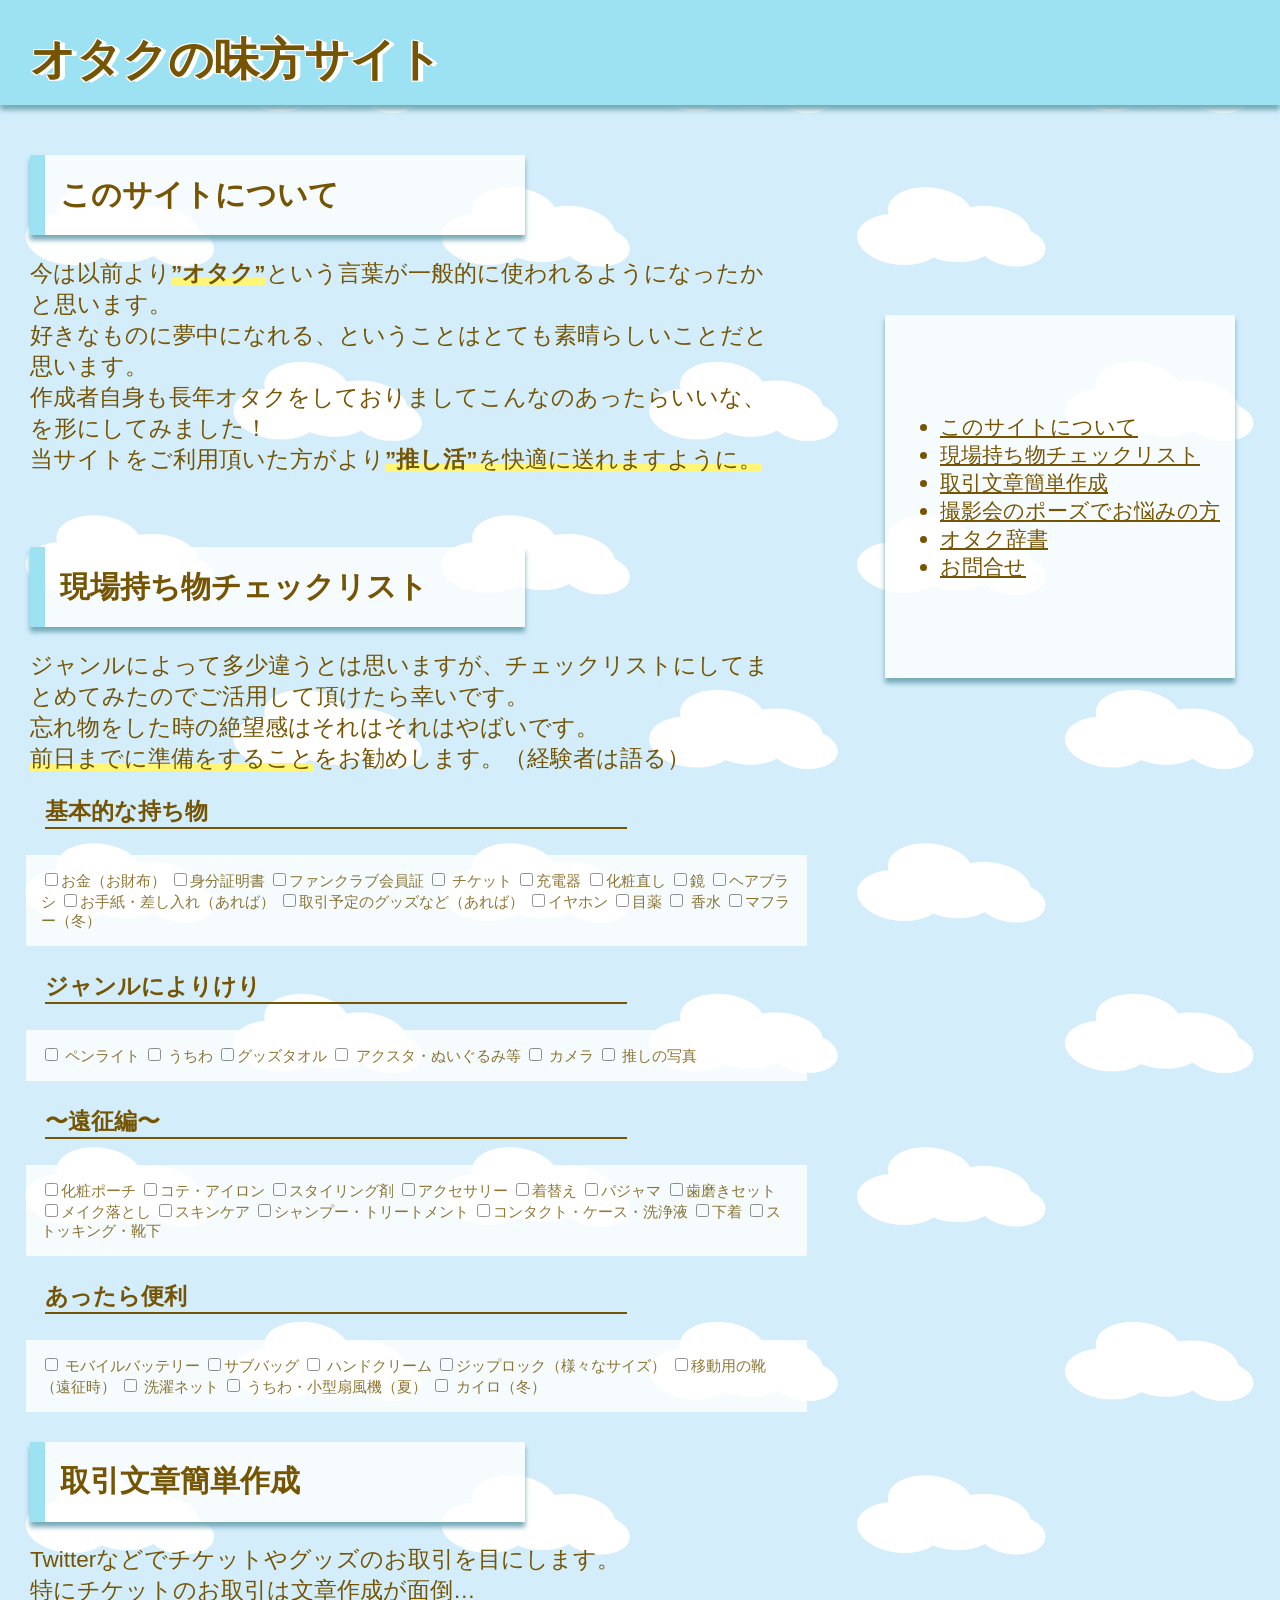
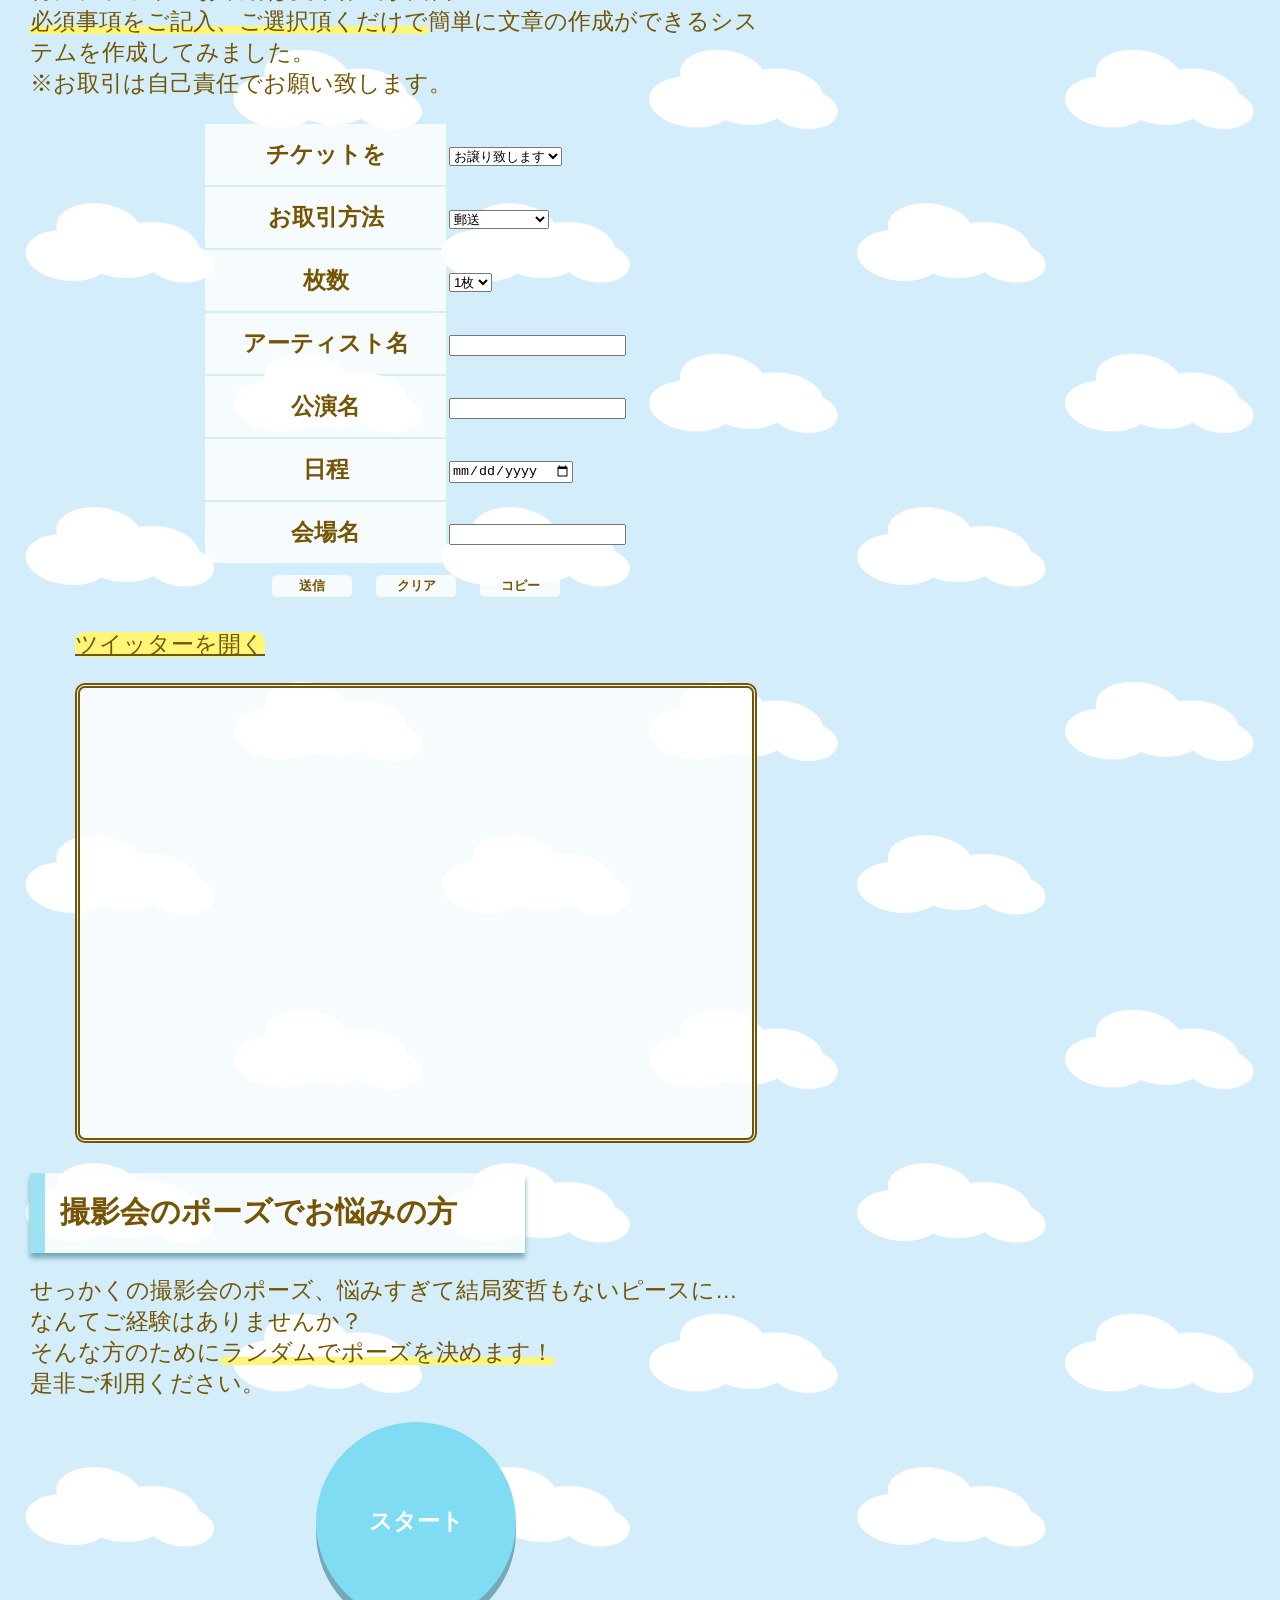
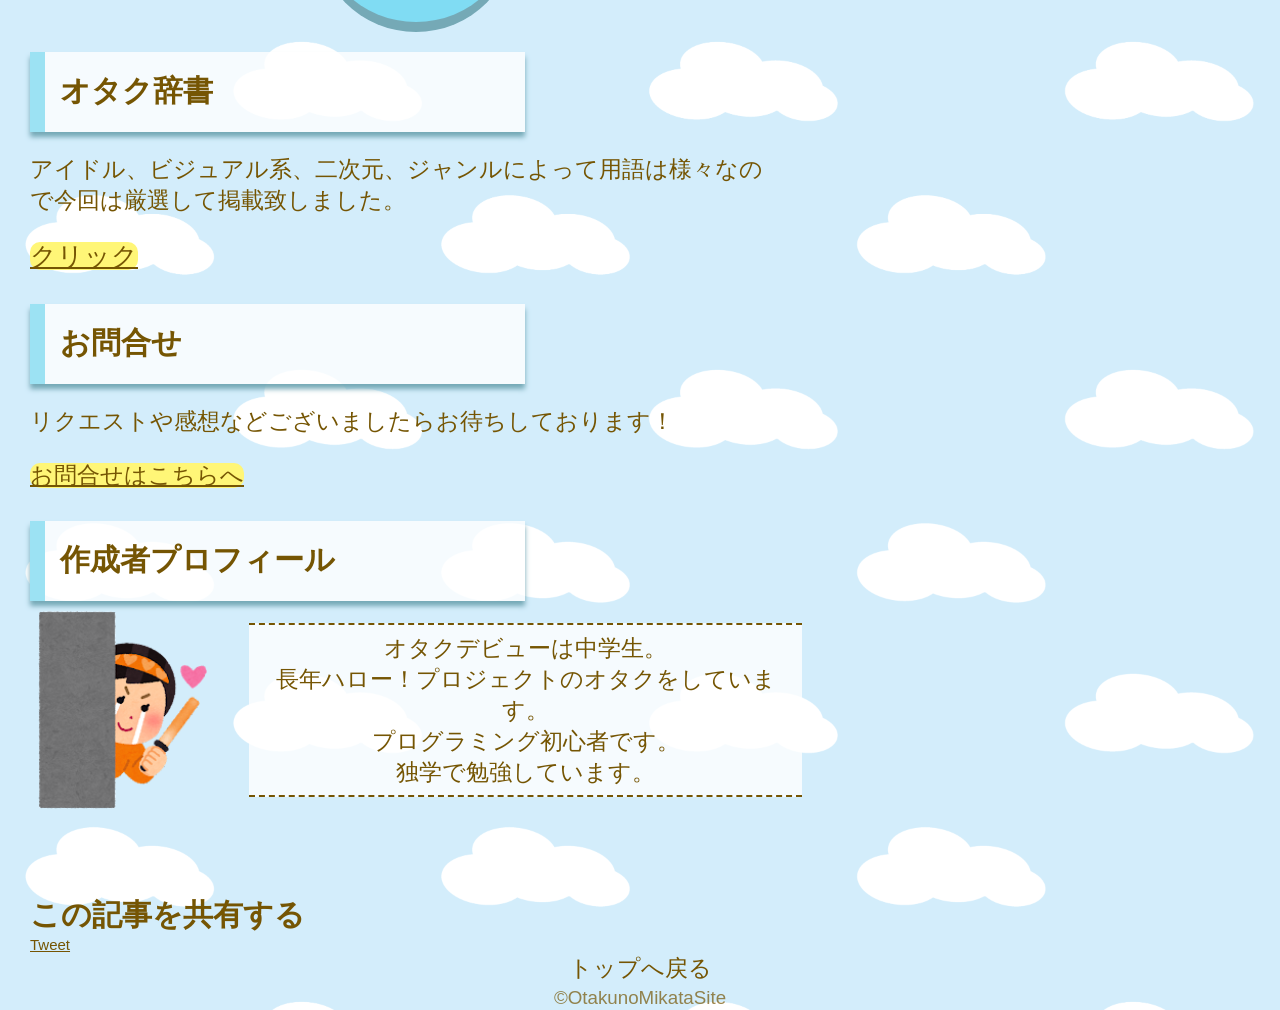
==== index.html @ bc23f39d "Add files via upload" ====
<!DOCTYPE html>
<html lang="ja">
<head>
  <meta charset="UTF-8">
  <title>オタクの味方サイト</title>
  <meta name="viewport" content="width=device-width,initial-scale=1">
  <link href="https://fonts.googleapis.com/icon?family=Material+Icons" rel="stylesheet">
  <link rel="stylesheet" href="css/styles.css">
  <link rel="icon" href="Mysite_img/icon1.png">
</head>
<body>
  <header id="header"> 
    <!-- 店名 -->
   <a href="#"><h1>オタクの味方サイト</h1></a>
       <!-- ヘッダーメニュー -->
    <div class="sp-menu" id="open">
      <span class="material-icons">
        menu
      </span>
    </div>
     
     <div class="overlay">
       <span class="material-icons" id="close" >close</span>
       <nav>
         <ul id="hamburger">
           <li><a href="#about">このサイトについて</a></li>
           <li><a href="#checklist">現場持ち物チェックリスト</a></li>
           <li><a href="#template">取引文章簡単作成</a></li>
           <li><a href="#pose">撮影会のポーズでお悩みの方</a></li>
           <li><a href="#dictionary">オタク辞書</a></li>
           <li><a href="#contact">お問合せ</a></li>
         </ul>
       </nav>
   </div>
  </header>

  <div class="menu">
      <nav>
        <ul>
          <li><a href="#about">このサイトについて</a></li>
          <li><a href="#checklist">現場持ち物チェックリスト</a></li>
          <li><a href="#template">取引文章簡単作成</a></li>
          <li><a href="#pose">撮影会のポーズでお悩みの方</a></li>
          <li><a href="#dictionary">オタク辞書</a></li>
          <li><a href="#dictionary">お問合せ</a></li>
       </ul>
    </nav>
  </div>


 <main>
 
  <section class="about">
    <div class="space"></div>
    <h1><a id="about" class="space">このサイトについて</a></h1>
    <p>今は以前より<span class="marker"><strong>”オタク”</strong></span>という言葉が一般的に使われるようになったかと思います。<br>好きなものに夢中になれる、ということはとても素晴らしいことだと思います。<br>作成者自身も長年オタクをしておりましてこんなのあったらいいな、を形にしてみました！<br>当サイトをご利用頂いた方がより<span class="marker"><strong>”推し活”</strong>を快適に送れますように。</span></p>
  </section>

 <section class="checklist animate">
  <div class="space"></div>
  <h1><a id="checklist" class="space">現場持ち物チェックリスト</a></h1>
    <p>ジャンルによって多少違うとは思いますが、チェックリストにしてまとめてみたのでご活用して頂けたら幸いです。<br>忘れ物をした時の絶望感はそれはそれはやばいです。<br><span class="marker">前日までに準備をすること</span>をお勧めします。（経験者は語る）</p>
   <h2>基本的な持ち物</h2>
    <div class="check">
      <label><input type="checkbox">お金（お財布）</label> 
      <label><input type="checkbox">身分証明書</label> 
      <label><input type="checkbox">ファンクラブ会員証</label> 
      <label><input type="checkbox"> チケット</label>
      <label><input type="checkbox">充電器</label> 
      <label><input type="checkbox">化粧直し</label> 
      <label><input type="checkbox">鏡</label> 
      <label><input type="checkbox">ヘアブラシ</label>  
      <label><input type="checkbox">お手紙・差し入れ（あれば）</label> 
      <label><input type="checkbox">取引予定のグッズなど（あれば）</label> 
      <label><input type="checkbox">イヤホン</label> 
      <label><input type="checkbox">目薬</label> 
      <label><input type="checkbox"> 香水</label>
      <label><input type="checkbox">マフラー（冬）</label> 
   </div>
  
   <h2>ジャンルによりけり</h2>
    <div class="check">
      <label><input type="checkbox"> ペンライト</label>
      <label><input type="checkbox"> うちわ</label>
      <label><input type="checkbox">グッズタオル</label>
      <label><input type="checkbox"> アクスタ・ぬいぐるみ等</label>
      <label><input type="checkbox"> カメラ</label>
      <label><input type="checkbox"> 推しの写真</label>
    </div>

   <h2 class="animate">〜遠征編〜</h2>
    <div class="check">
      <label><input type="checkbox">化粧ポーチ</label>
      <label><input type="checkbox">コテ・アイロン</label>
      <label><input type="checkbox">スタイリング剤</label>
      <label><input type="checkbox">アクセサリー</label>
      <label><input type="checkbox">着替え</label>
      <label><input type="checkbox">パジャマ</label>
      <label><input type="checkbox">歯磨きセット</label>
      <label><input type="checkbox">メイク落とし</label>
      <label><input type="checkbox">スキンケア</label>
      <label><input type="checkbox">シャンプー・トリートメント</label>
      <label><input type="checkbox">コンタクト・ケース・洗浄液</label>
      <label><input type="checkbox">下着</label>
      <label><input type="checkbox">ストッキング・靴下</label>
      
   </div>
   

   <h2>あったら便利</h2>
    <div class="check">
      <label><input type="checkbox"> モバイルバッテリー</label>
      <label><input type="checkbox">サブバッグ</label>
      <label><input type="checkbox"> ハンドクリーム</label>
      <label><input type="checkbox">ジップロック（様々なサイズ）</label>
      <label><input type="checkbox">移動用の靴（遠征時）</label>
      <label><input type="checkbox"> 洗濯ネット</label>
      <label><input type="checkbox"> うちわ・小型扇風機（夏）</label>
      <label><input type="checkbox"> カイロ（冬）</label>
    </div>
 </section>

  <section class="template animate">
   <h1><a id="template"class="space" >取引文章簡単作成</a></h1>
      <p>Twitterなどでチケットやグッズのお取引を目にします。<br>特にチケットのお取引は文章作成が面倒…<br><span class="marker">必須事項をご記入、ご選択頂くだけで</span>簡単に文章の作成ができるシステムを作成してみました。<br>※お取引は自己責任でお願い致します。</p>


  <form id="transaction">       
   <table>
      <tr>
        <th>チケットを</th>
          <td>
            <select id="ticket">
              <option>お譲り致します</option>
              <option>お譲りください</option>
            </select>
          </td>
      </tr>

      <tr>
        <th>お取引方法</th>
          <td>
            <select id="way">
              <option value="郵送にてお取引希望。">郵送</option>
              <option value="当日会場にてお取引希望。">当日会場にて</option>
              <option value="お取引方法は要相談。">要相談</option>
            </select>
          </td>
      </tr>

      <tr>
        <th>枚数</th>
          <td>
              <select id="quantity">
                <option>1枚</option>
                <option>2枚</option>
                <option>3枚</option>
                <option>4枚</option>
              </select>
          </td>
      </tr>

      <tr>
        <th>アーティスト名</th>
          <td>
              <input type="text" id="artist" maxlength="20">
          </td>
      </tr>

      <tr>
        <th>公演名</th>
          <td>
            <input type="text" id="title" maxlength="30">
          </td>
      </tr>

      <tr>
        <th>日程</th>
          <td>
              <label for="date"><input id="date" name="date" type="date" /></label>
          </td>
      </tr>

      <tr>
        <th>会場名</th>
          <td>
            <input type="text" id="venue" maxlength="20">
          </td>
      </tr>

   </table>

      <div class="button">
        <input type="button" value="送信" id="checkButton" >
        <input type="reset" value="クリア" id="clearButton">
        <input type="button"  value="コピー" id="copyButton">

      </div>

      <p><a href="https://twitter.com" class="twitter"  >ツイッターを開く</a></p>

      <div>
          <p>
          <div  id="text"></div>
         </p>
     </div>
  </form>
 
  </section>

  <section class="pose  animate">
    <h1><a id="pose" class="space">撮影会のポーズでお悩みの方</a></h1>
      <p>せっかくの撮影会のポーズ、悩みすぎて結局変哲もないピースに…<br>なんてご経験はありませんか？<br>そんな方のために<span class="marker">ランダムでポーズを決めます！</span><br>是非ご利用ください。</p>

    <div id="btn">スタート</div>

  </section>

  <section  class="dictionary  animate">
    <h1><a id="dictionary" class="space">オタク辞書</a></h1>
     <p>アイドル、ビジュアル系、二次元、ジャンルによって用語は様々なので今回は厳選して掲載致しました。</p>

     <p><a href="index2.html"  class="clickbtn">クリック</a></p>
  </section>


  <section class="contact">
    <h1><a>お問合せ</a></h1>
      <p>リクエストや感想などございましたらお待ちしております！</p>
    <p> <a href="mailto:hikari050@outlook.jp?subject=問い合わせ&amp;body=お名前(ペンネームも可)/お問い合わせ内容をお願いします♪" id="mail" >お問合せはこちらへ</a></p>
  </section>

  <div class="profile">
   <h1>作成者プロフィール</h1>
    <div class="unit">
      <img src="Mysite_img/otaku1.png" alt="profile"> 
      <p>オタクデビューは中学生。<br>長年ハロー！プロジェクトのオタクをしています。<br>プログラミング初心者です。<br>独学で勉強しています。</p>
   </div>
  </div>
  <div class="share">
  <h1>この記事を共有する</h1>
    <a href="https://twitter.com/share?ref_src=twsrc%5Etfw" class="twitter-share-button" data-show-count="false">Tweet</a><script async src="https://platform.twitter.com/widgets.js" charset="utf-8"></script>
  </div>

 </main>


  <div class="top">
    <a href="#">トップへ戻る</a>
  </div>
  <footer><small>&copy;OtakunoMikataSite</small></footer>

  <script src="https://code.jquery.com/jquery-3.6.0.min.js" integrity="sha256-/xUj+3OJU5yExlq6GSYGSHk7tPXikynS7ogEvDej/m4=" crossorigin="anonymous"></script>
  <script src="js/main.js"></script>
</body>
</html>
---- css/styles.css ----
/* 共通 */
html{
  font-size: 10px;
}
body{
  font-family: "ヒラギノ丸ゴ ProN","Hiragino Maru Gothic ProN",sans-serif;
  margin: auto 0;
  background-image: url("../Mysite_img/background1.png");
  background-repeat:repeat;
  background-size: contain;
  color:rgb(117, 85, 3) ;
}
h1{
  color: rgb(117, 85, 3);
  margin: 5rem 0rem 0rem  2rem;
}
p{
  font-size: 1.5rem ;
  width: 90%;
  margin-left:2rem ;
}
img{
  vertical-align: bottom;
}
.animate {
  opacity: 0;
  transform: translateY(20px);
  transition: opacity .3s, transform .3s;
}
.animate.appear {
  opacity: 1;
  transform: none;
}
.space{
  margin-top:-100px;
  padding-top:120px;
}
.marker{
  background:linear-gradient(transparent 70%, rgb(255, 246, 119) 0%);
}
/* セクションとプロフィールのh1 */
section h1, .profile h1{
  font-size: 2rem;
  border-left: 1rem solid  rgba(156, 226, 243);
  width: 30rem;
  background-color:rgba(255, 255, 255, 0.8) ;
  padding:1.3rem 1rem ;
  box-shadow: 0 5px 5px rgb(117, 169, 182);
  margin-top: 30px;
}
/* ヘッダー */
header {
  width: 100%;
  height: 7rem;
  display: flex;
  background-color:  rgba(156, 226, 243);
  background-size: cover;
  box-shadow:0 5px 5px rgb(117, 169, 182) ;
}
/*ヘッダー固定*/
#header.fixed{
	position: fixed;
  z-index: 1;
  top:0;
  left:0;
  animation: srow 0.5s ;
}
@keyframes  srow{
  0%{
  margin-top: -50px;
  }
  100%{
  margin-top: 0;
  }
}
header h1{
  text-shadow:
  5px 1px #fff,
  -1px 1px #fff,
  -1px -1px #fff,
  1px -1px #fff,
  1px 0px #fff,
  0px 1px #fff,
  -1px 0px #fff,
  0px -1px #fff;
  font-size: 25px;
  margin: 1.5rem;
  padding: .5rem;
}
header a{
text-decoration: none;
}
/* メニュー */
#hamburger>li{
list-style: none;
}
nav ul{
  font-size: 1.5rem;
}
.menu{
  background-color:rgba(255, 255, 255, 0.8);
  padding: 1rem 2rem;
  margin: 3rem;
  z-index: 0;
  box-shadow: 0 5px 5px rgb(117, 169, 182);
}
.sp-menu{
  margin-left: auto;
}
.sp-menu#open{
  color: rgb(117, 85, 3);
  line-height: 3em;
  padding:2rem  .75rem;
  cursor: pointer;
}
.overlay{
  position: fixed;
  font-size: 20px;
  top: 0;
  bottom: 0;
  right: 0;
  left: 0;
  background:#fff ;
  text-align: center;
  opacity: 0;
  pointer-events: none;
  transition:opacity .6s;
}
.overlay a{
  text-decoration:none;
  color: rgb(117, 85, 3);
  opacity: 1;
}
.overlay.show{
  opacity: 1;
  pointer-events: auto;
}
.overlay #close{
  color: rgb(117, 85, 3);
  position: absolute;
  line-height: 2em;
  right:.75rem;
  font-size: 30px;
  cursor: pointer;
}
.overlay ul{
  margin: 0;
  padding: 0;
}
.overlay li{
  margin-top: 3rem;
  transform: translateY(.75rem);
  transition: opacity .3s,transform .3s;
}
.overlay.show li{
  opacity: 1;
  transform: none;
}
.overlay.show li:nth-child(1){
  transition: .1s;
}
.overlay.show li:nth-child(2){
  transition: .2s;
}
.overlay.show li:nth-child(3){
  transition: .3s;
}
.overlay.show li:nth-child(4){
  transition: .4s;
}
.overlay.show li:nth-child(5){
  transition: .5s;
}
.overlay.show li:nth-child(6){
  transition: .6s;
}
/* チェックボックス */
h2{
  border-bottom:2px solid ;
  width: 70%;
  margin-left: 3rem;
}
label,input{
  cursor: pointer;
}
.check{
  margin: 1.7rem;
  background-color: #fff;
  opacity: .8;
  padding: 1rem;
}
/* チケット */
th{
  background-color: rgba(255, 255, 255, 0.8);
  padding: 1rem 2.5rem;
}
.button input{
  background-color: rgba(255, 255, 255, 0.8);
  border-radius: 5px;
  width: 80px;
  line-height: 20px;
  color: rgb(117, 85, 3);
  user-select: none;
  font-weight: bold;
  border: none;
 text-align: center;
 margin: 10px;
 -webkit-appearance: none;
}
table{
 margin: 0 auto;
 font-size: 1.5rem;
}
.button{
  text-align: center;
}
div>#text{
  text-align: center;
  border: double 5px rgb(117, 85, 3) ;
  background-color: rgba(255, 255, 255, 0.8);
  margin: 1rem 5rem ;
  font-size: 1.5rem;
  height: 20rem;
  border-radius: 10px;
  padding-top: 5rem;
  padding-bottom:  5rem;
}
.twitter{
  margin-left: 3rem;
  border-radius: 10px;
  background-color: rgb(255, 246, 119);
}
/* ポーズ */
#btn{
  width:200px;
  height: 200px;
  background: rgb(128, 220, 243);
  border-radius: 50%;
  text-align: center;
  line-height: 200px;
  color: #fff;
  font-weight: bold;
  font-size: 1.5rem;
  cursor: pointer;
  box-shadow: 0 10px rgb(117, 169, 182);
  user-select: none;
  margin: 0 auto;;
}
#btn.jump{
  animation: 0.4s cubic-bezier(.2,1,.2,1) 0s 1 jump;
}
@keyframes jump{
  0%, 100% { transform: translateY(0px); }
  50% { transform: translateY(-20px); }
}
/* オタク辞書 */
.clickbtn{
  font-size:  1.7rem;
  border-radius: 10px;
  background-color:rgb(255, 246, 119);
}
/* お問合せフォーム */
#mail{
  border-radius: 10px;
  background-color:rgb(255, 246, 119);
}
/* プロフィール */
.unit{
  text-align: center;
}
.unit>img{
  width: 30%;
  padding: 5px;
}
.unit>p{
  border-top: dashed 2px rgb(117, 85, 3);
  border-bottom: dashed 2px rgb(117, 85, 3);
  background-color: rgba(255, 255, 255, 0.8);
  padding: .5rem;
}
/* フッターなど */
.top,footer{
  text-align: center;
  font-size: 1.5rem;
}
.top a{
  text-decoration: none;
}
footer{
  opacity: .7;
}

/* index2 */
.space2{
  margin-top:-100px ;
  padding-top:100px;
}
.list{
  display: flex;
  font-size: 2rem;
  justify-content: space-between;
  width: 70%;
  background-color:rgba(255, 255, 255, 0.8);
  margin-left:2rem ;
  padding: 1rem;
}
.list,a{
  list-style: none;
  color: rgb(117, 85, 3);
  text-align: center;
}
.table{
  margin-top: 40px;;
  margin-right: 10px;
  margin-left: 10px;
  width: 95%;
}
.table th{
  white-space: nowrap;
}
.table td{
  background-color:  #fff;
}
.twitter-share-button{
  margin-left: 2rem;
  padding-top: 1.5rem;
}

@media (min-width: 800px) {
  html{
    font-size: 15px;
  }
  .unit{
    display: flex;
    margin: 0 30px;
    align-items: center;
  }
  .unit>img{
    width: 30%;
  }
}

@media (min-width: 1024px) {
  header h1{
    font-size: 3rem;
  }
 main {
    margin-right: 35%;
  }
  .sp-menu{
    display: none;
  }
  .menu {
    position:fixed;
    top: 30%;
    right: 0;
    padding: 5rem 1rem; 
  }
  .menu a{
    font-size: 1.4rem;
  }
}
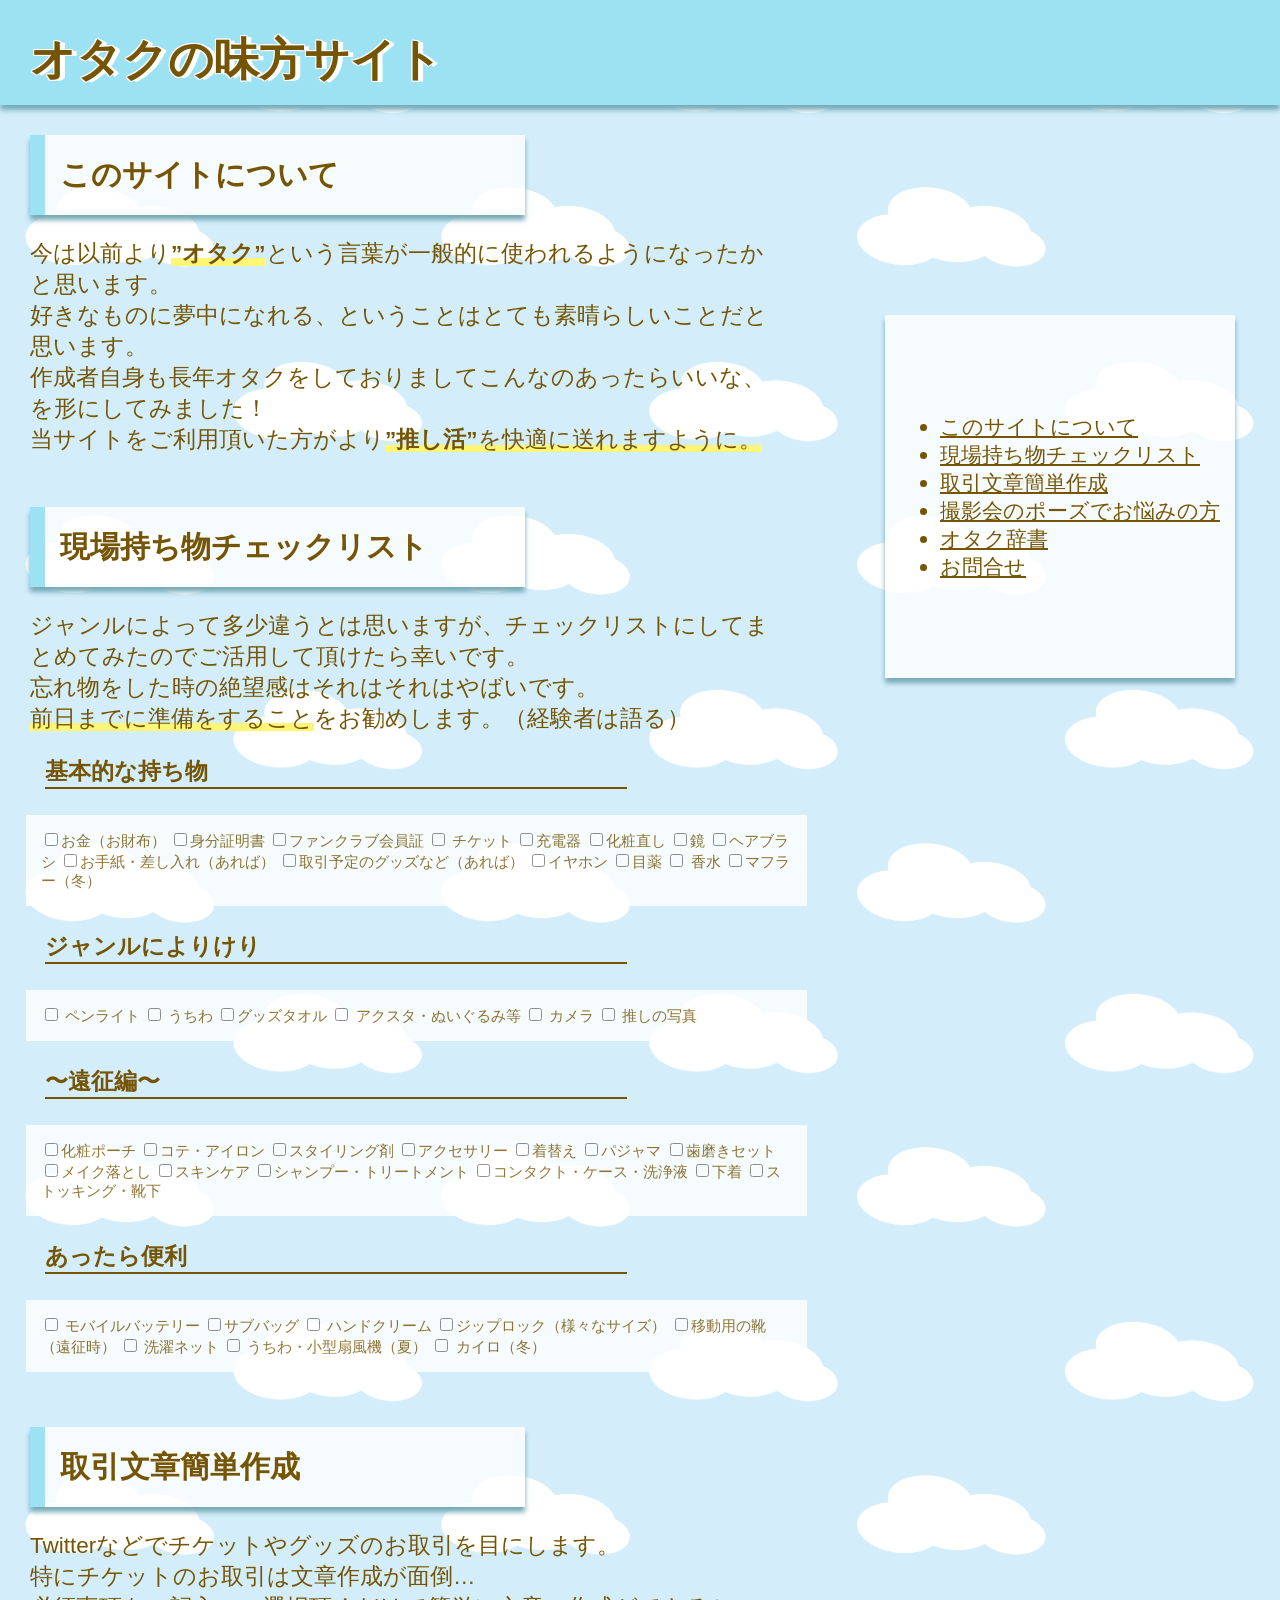
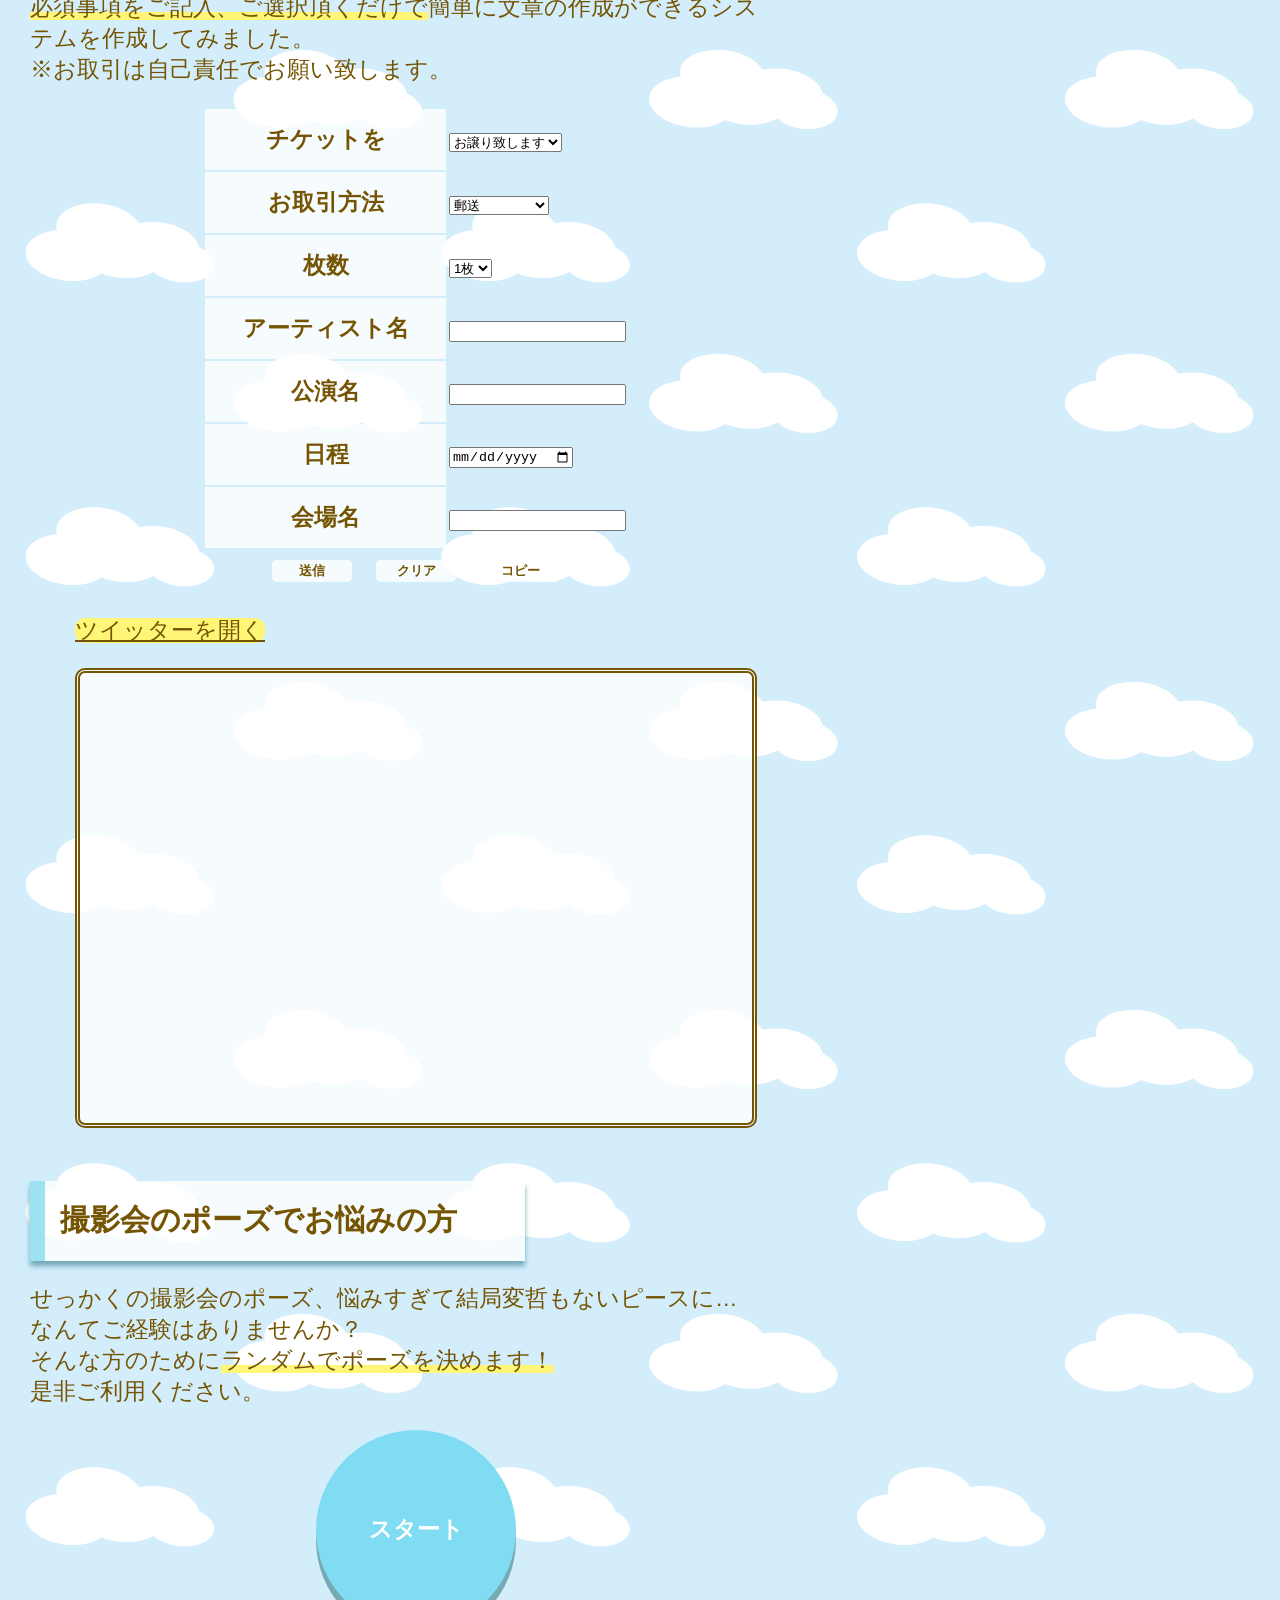
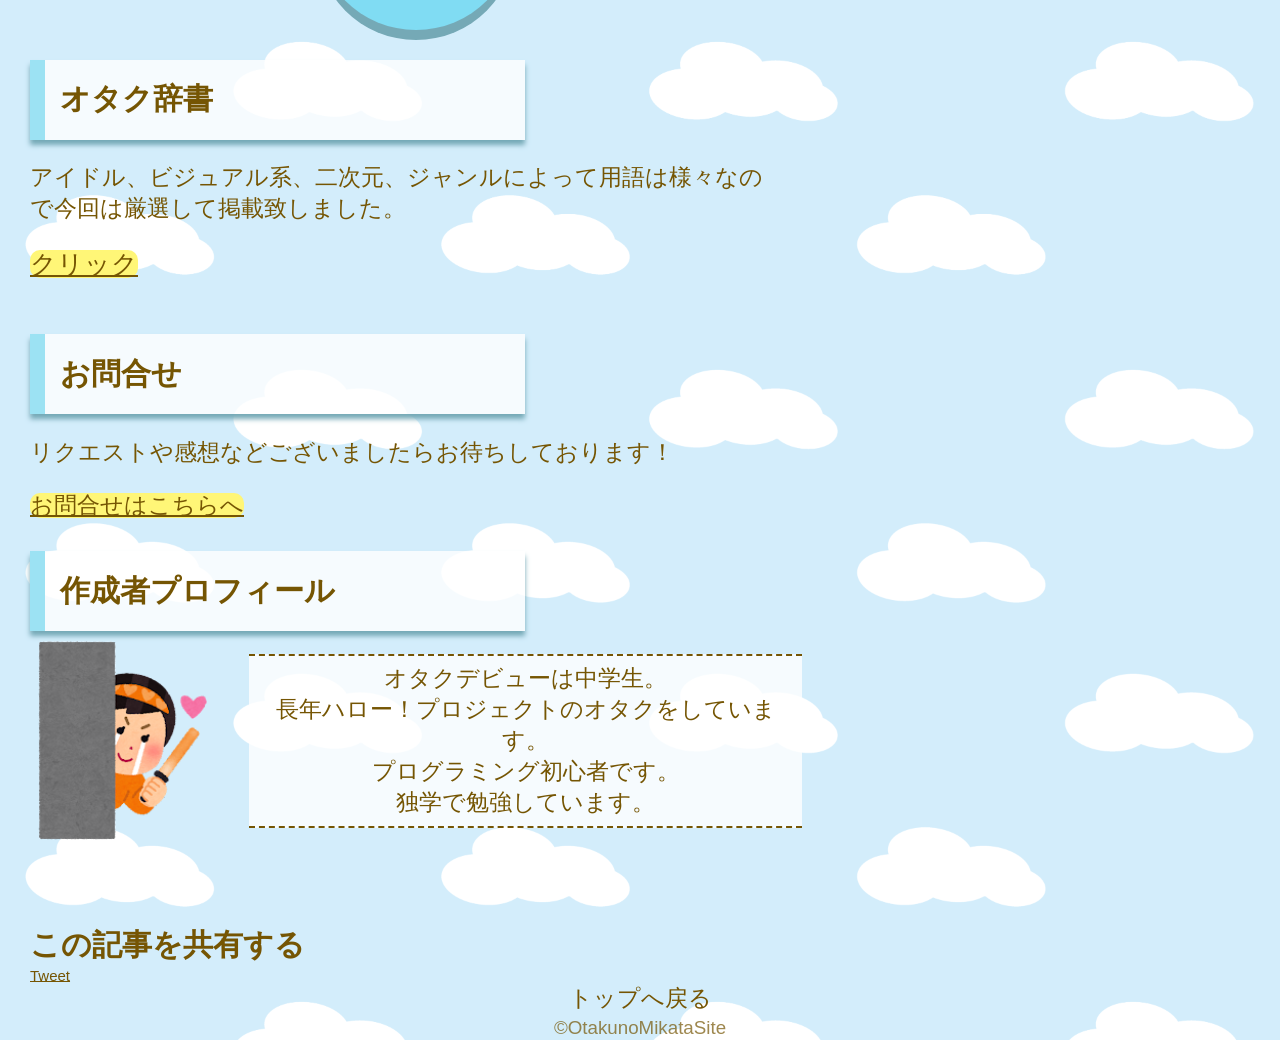
==== commit 6b7cbc08: "Add files via upload" ====
--- a/index.html
+++ b/index.html
@@ -42,7 +42,7 @@
           <li><a href="#template">取引文章簡単作成</a></li>
           <li><a href="#pose">撮影会のポーズでお悩みの方</a></li>
           <li><a href="#dictionary">オタク辞書</a></li>
-          <li><a href="#dictionary">お問合せ</a></li>
+          <li><a href="#contact">お問合せ</a></li>
        </ul>
     </nav>
   </div>
@@ -52,13 +52,13 @@
  
   <section class="about">
     <div class="space"></div>
-    <h1><a id="about" class="space">このサイトについて</a></h1>
+    <h1><a id="about">このサイトについて</a></h1>
     <p>今は以前より<span class="marker"><strong>”オタク”</strong></span>という言葉が一般的に使われるようになったかと思います。<br>好きなものに夢中になれる、ということはとても素晴らしいことだと思います。<br>作成者自身も長年オタクをしておりましてこんなのあったらいいな、を形にしてみました！<br>当サイトをご利用頂いた方がより<span class="marker"><strong>”推し活”</strong>を快適に送れますように。</span></p>
   </section>
 
  <section class="checklist animate">
-  <div class="space"></div>
-  <h1><a id="checklist" class="space">現場持ち物チェックリスト</a></h1>
+  <div class="space" id="checklist"></div>
+  <h1>現場持ち物チェックリスト</h1>
     <p>ジャンルによって多少違うとは思いますが、チェックリストにしてまとめてみたのでご活用して頂けたら幸いです。<br>忘れ物をした時の絶望感はそれはそれはやばいです。<br><span class="marker">前日までに準備をすること</span>をお勧めします。（経験者は語る）</p>
    <h2>基本的な持ち物</h2>
     <div class="check">
@@ -121,7 +121,8 @@
  </section>
 
   <section class="template animate">
-   <h1><a id="template"class="space" >取引文章簡単作成</a></h1>
+  <div id="template"class="space" ></div>
+   <h1>取引文章簡単作成</h1>
       <p>Twitterなどでチケットやグッズのお取引を目にします。<br>特にチケットのお取引は文章作成が面倒…<br><span class="marker">必須事項をご記入、ご選択頂くだけで</span>簡単に文章の作成ができるシステムを作成してみました。<br>※お取引は自己責任でお願い致します。</p>
 
 
@@ -209,7 +210,8 @@
   </section>
 
   <section class="pose  animate">
-    <h1><a id="pose" class="space">撮影会のポーズでお悩みの方</a></h1>
+    <div id="pose"class="space" ></div>
+    <h1>撮影会のポーズでお悩みの方</h1>
       <p>せっかくの撮影会のポーズ、悩みすぎて結局変哲もないピースに…<br>なんてご経験はありませんか？<br>そんな方のために<span class="marker">ランダムでポーズを決めます！</span><br>是非ご利用ください。</p>
 
     <div id="btn">スタート</div>
@@ -217,7 +219,8 @@
   </section>
 
   <section  class="dictionary  animate">
-    <h1><a id="dictionary" class="space">オタク辞書</a></h1>
+    <div id="dictionary"class="space" ></div>
+    <h1>オタク辞書</h1>
      <p>アイドル、ビジュアル系、二次元、ジャンルによって用語は様々なので今回は厳選して掲載致しました。</p>
 
      <p><a href="index2.html"  class="clickbtn">クリック</a></p>
@@ -225,6 +228,7 @@
 
 
   <section class="contact">
+    <div id="contact" class="space"></div>
     <h1><a>お問合せ</a></h1>
       <p>リクエストや感想などございましたらお待ちしております！</p>
     <p> <a href="mailto:hikari050@outlook.jp?subject=問い合わせ&amp;body=お名前(ペンネームも可)/お問い合わせ内容をお願いします♪" id="mail" >お問合せはこちらへ</a></p>
--- a/css/styles.css
+++ b/css/styles.css
@@ -33,7 +33,7 @@
 }
 .space{
   margin-top:-100px;
-  padding-top:120px;
+  padding-top:100px;
 }
 .marker{
   background:linear-gradient(transparent 70%, rgb(255, 246, 119) 0%);
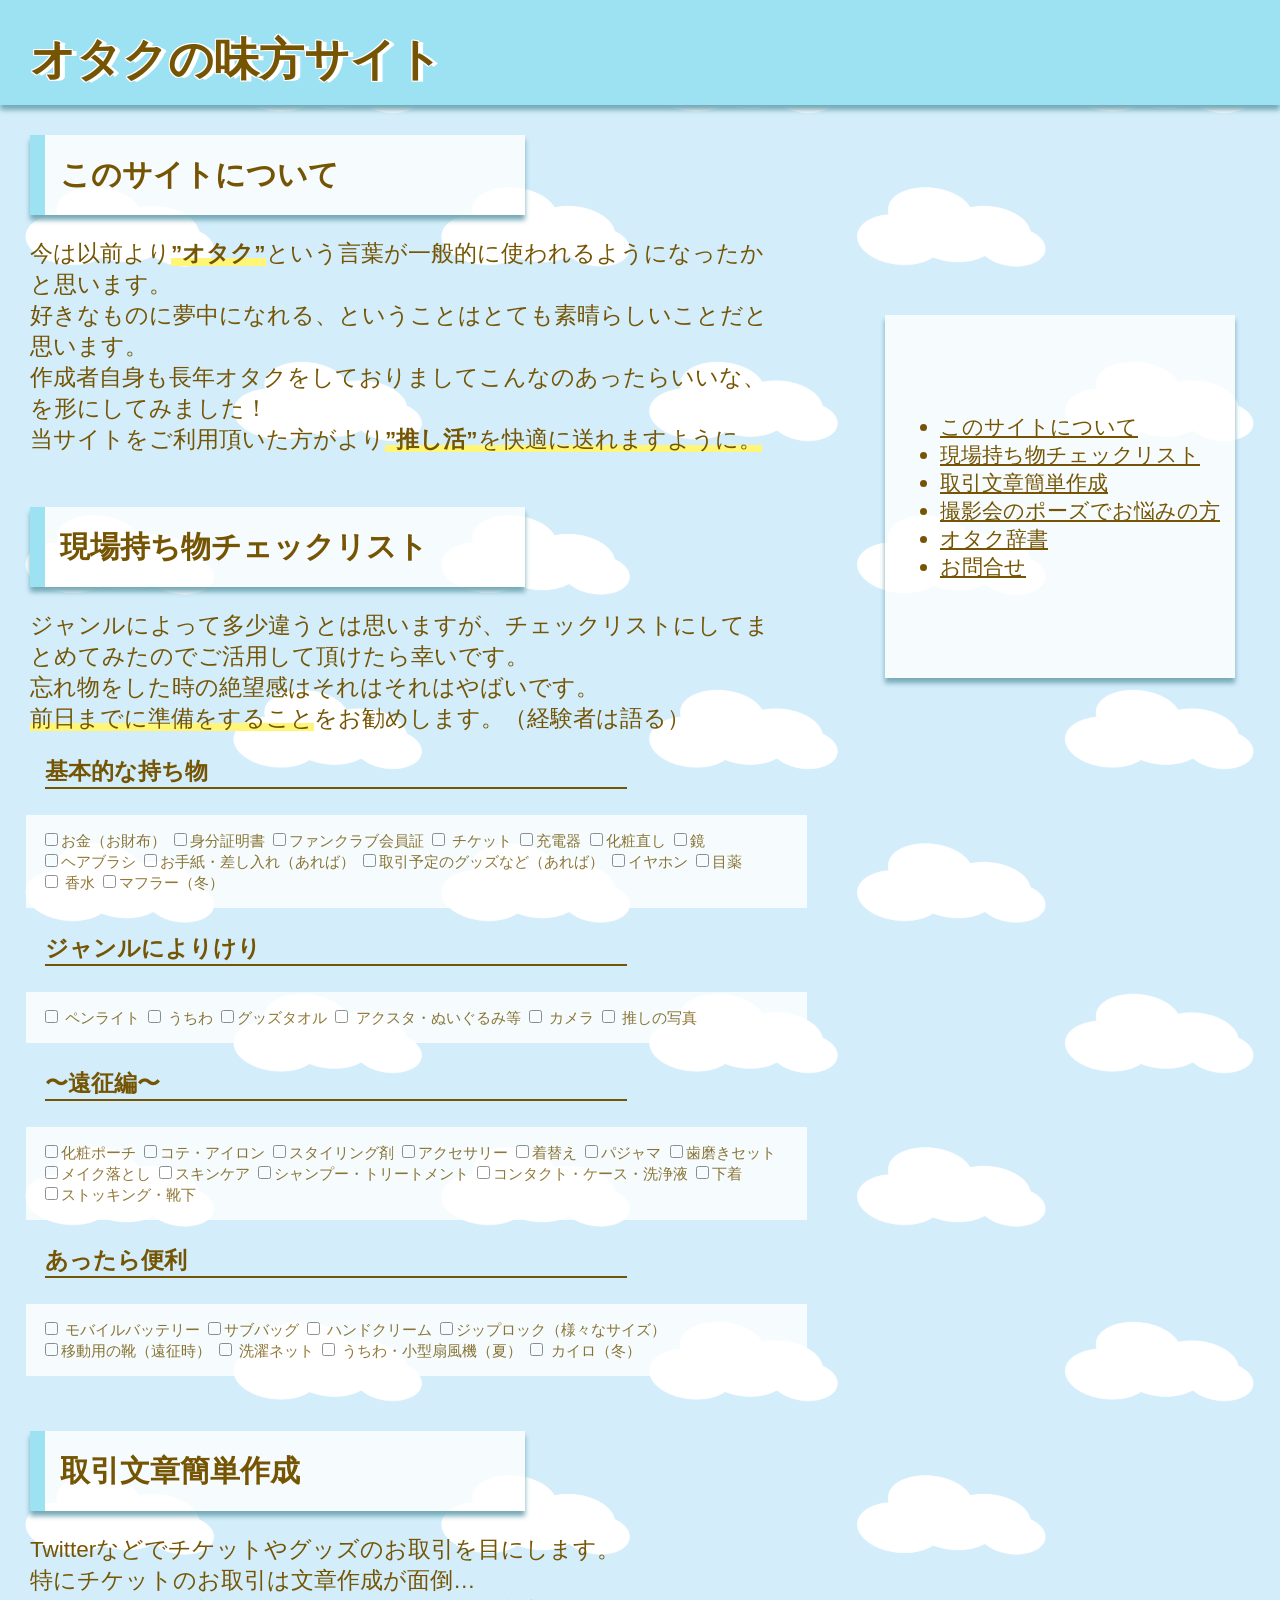
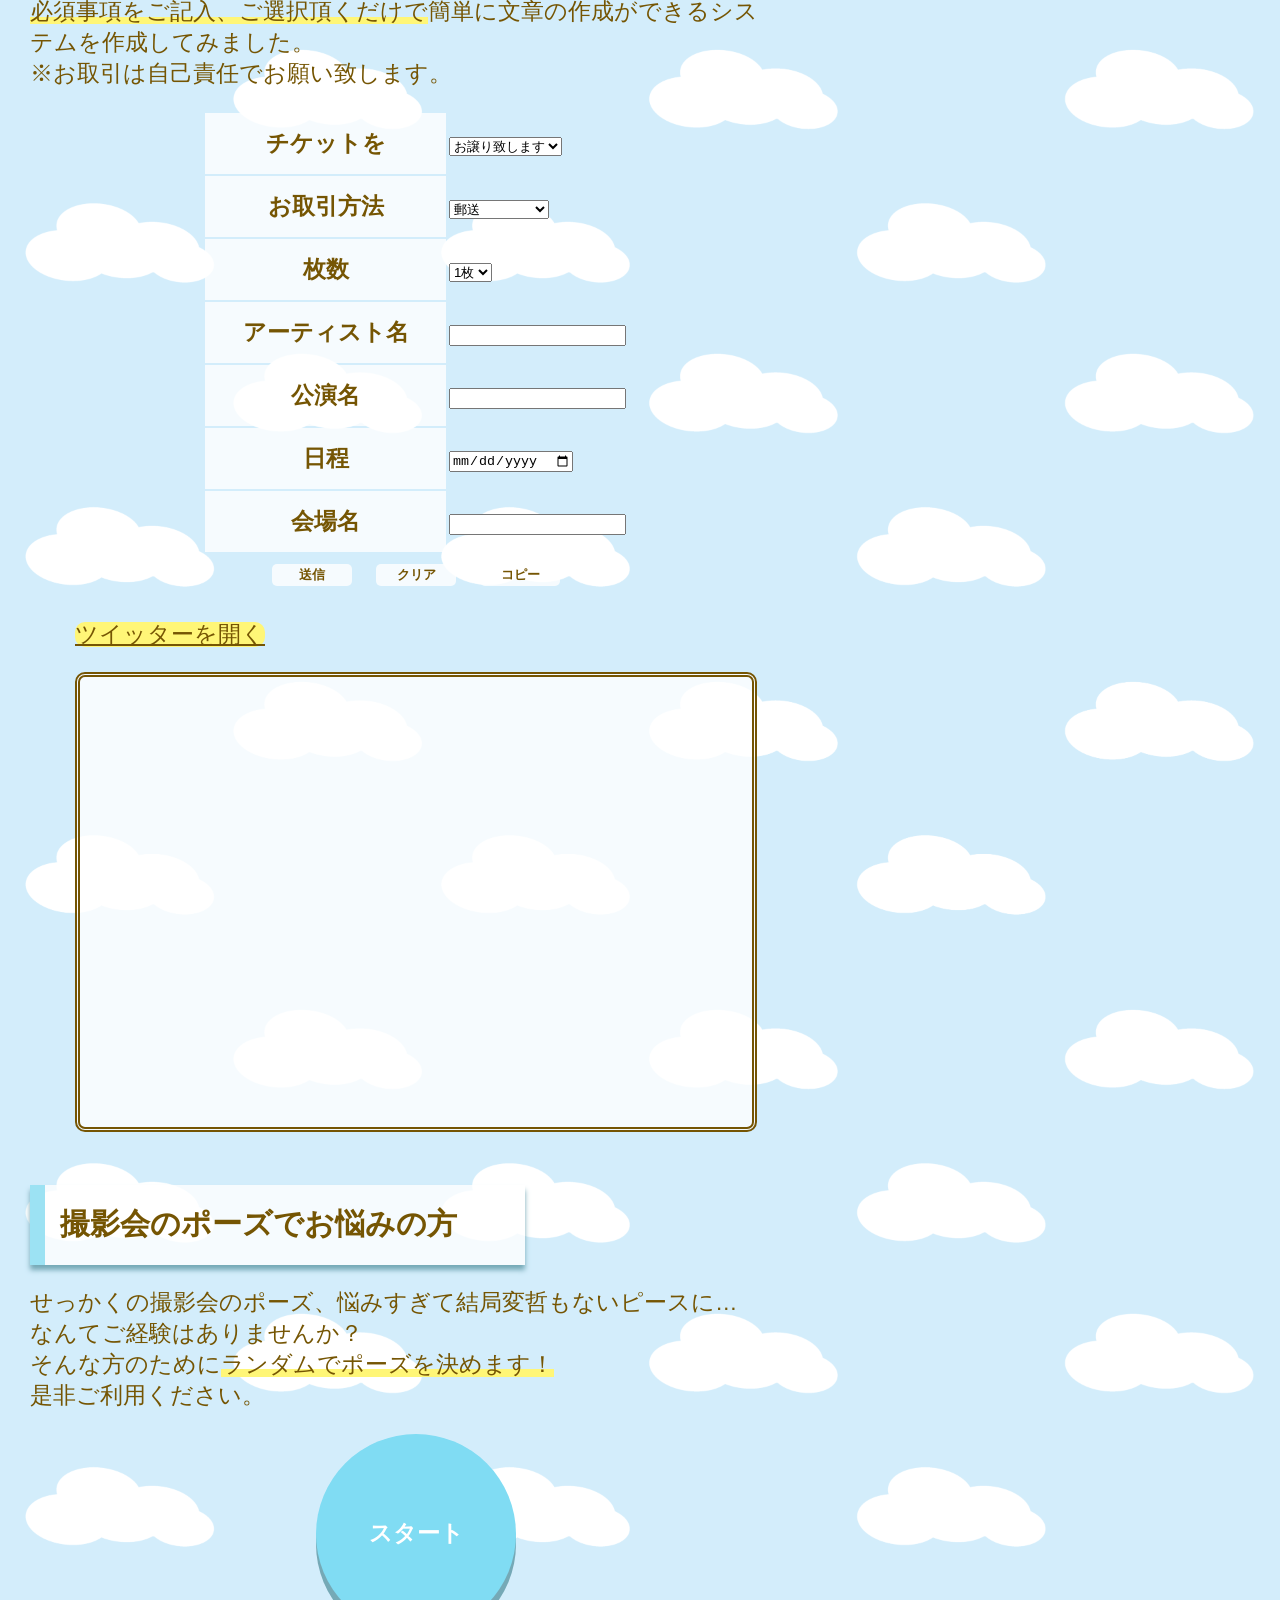
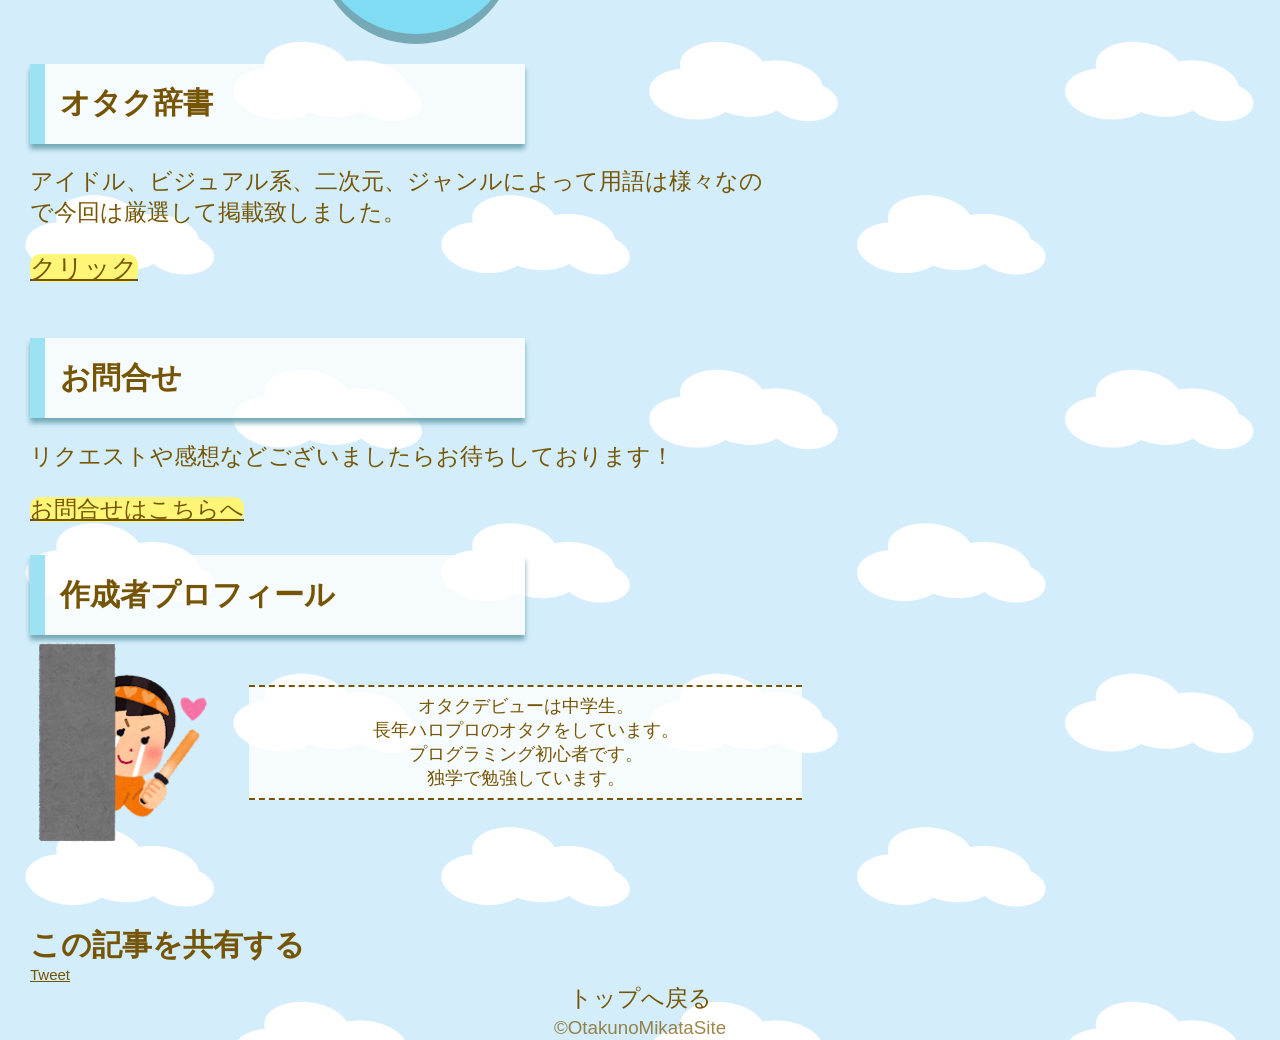
==== commit 46c33f7a: "Update index.html" ====
--- a/index.html
+++ b/index.html
@@ -51,8 +51,8 @@
  <main>
  
   <section class="about">
-    <div class="space"></div>
-    <h1><a id="about">このサイトについて</a></h1>
+    <div class="space" id="about"></div>
+    <h1>このサイトについて</h1>
     <p>今は以前より<span class="marker"><strong>”オタク”</strong></span>という言葉が一般的に使われるようになったかと思います。<br>好きなものに夢中になれる、ということはとても素晴らしいことだと思います。<br>作成者自身も長年オタクをしておりましてこんなのあったらいいな、を形にしてみました！<br>当サイトをご利用頂いた方がより<span class="marker"><strong>”推し活”</strong>を快適に送れますように。</span></p>
   </section>
 
@@ -238,7 +238,7 @@
    <h1>作成者プロフィール</h1>
     <div class="unit">
       <img src="Mysite_img/otaku1.png" alt="profile"> 
-      <p>オタクデビューは中学生。<br>長年ハロー！プロジェクトのオタクをしています。<br>プログラミング初心者です。<br>独学で勉強しています。</p>
+      <p>オタクデビューは中学生。<br>長年ハロプロのオタクをしています。<br>プログラミング初心者です。<br>独学で勉強しています。</p>
    </div>
   </div>
   <div class="share">
--- a/css/styles.css
+++ b/css/styles.css
@@ -182,6 +182,7 @@
 }
 label,input{
   cursor: pointer;
+  display: inline-block;
 }
 .check{
   margin: 1.7rem;
@@ -276,7 +277,7 @@
   border-top: dashed 2px rgb(117, 85, 3);
   border-bottom: dashed 2px rgb(117, 85, 3);
   background-color: rgba(255, 255, 255, 0.8);
-  padding: .5rem;
+  padding: .5rem ;
 }
 /* フッターなど */
 .top,footer{
@@ -330,22 +331,8 @@
   html{
     font-size: 15px;
   }
-  .unit{
-    display: flex;
-    margin: 0 30px;
-    align-items: center;
-  }
-  .unit>img{
-    width: 30%;
-  }
-}
-
-@media (min-width: 1024px) {
-  header h1{
-    font-size: 3rem;
-  }
- main {
-    margin-right: 35%;
+  main{
+    margin-right: 30rem;
   }
   .sp-menu{
     display: none;
@@ -359,7 +346,27 @@
   .menu a{
     font-size: 1.4rem;
   }
-}
-
-
-
+  .unit{
+    display: flex;
+    margin: 0 30px;
+    align-items: center;
+  }
+  .unit>img{
+    width: 30%;
+  }
+  .unit>P{
+    font-size: 1.2rem;
+  }
+}
+
+@media (min-width: 1024px) {
+  header h1{
+    font-size: 3rem;
+  }
+  main {
+    margin-right: 35%;
+  }
+}
+
+
+
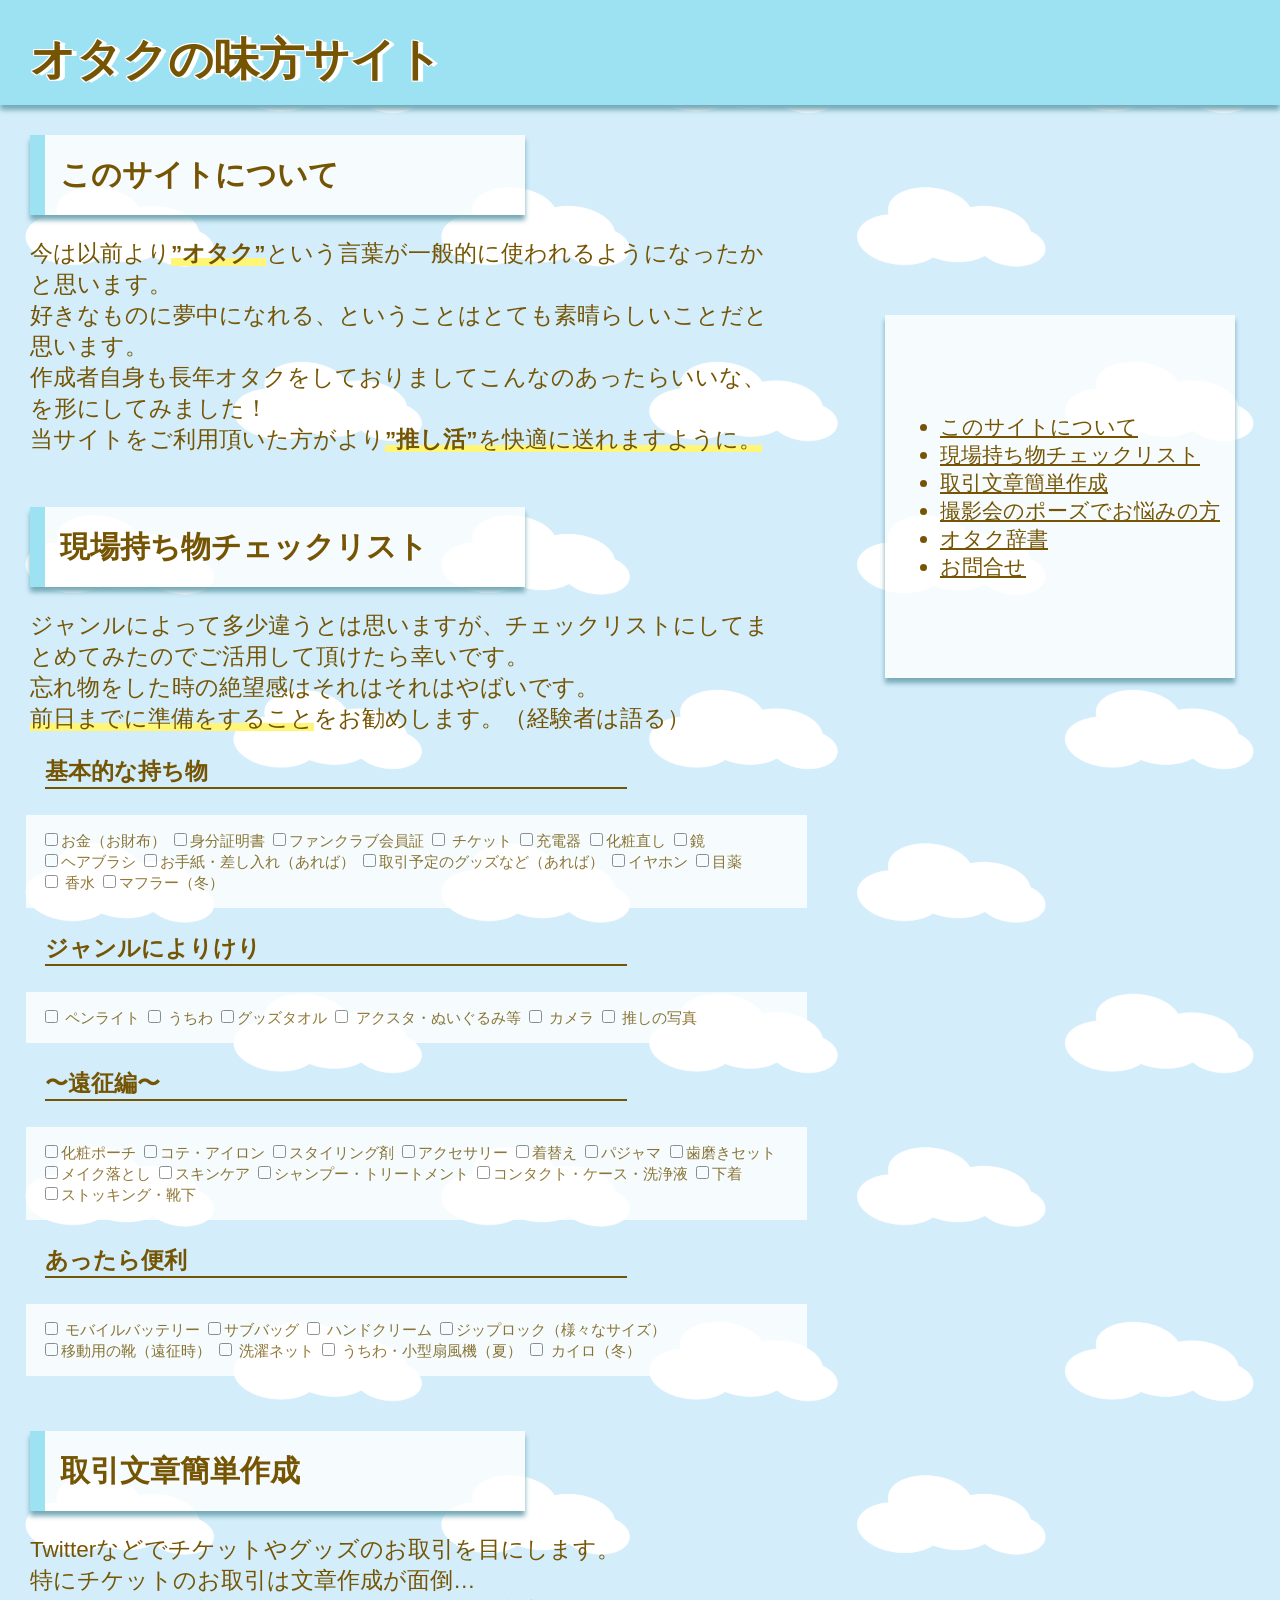
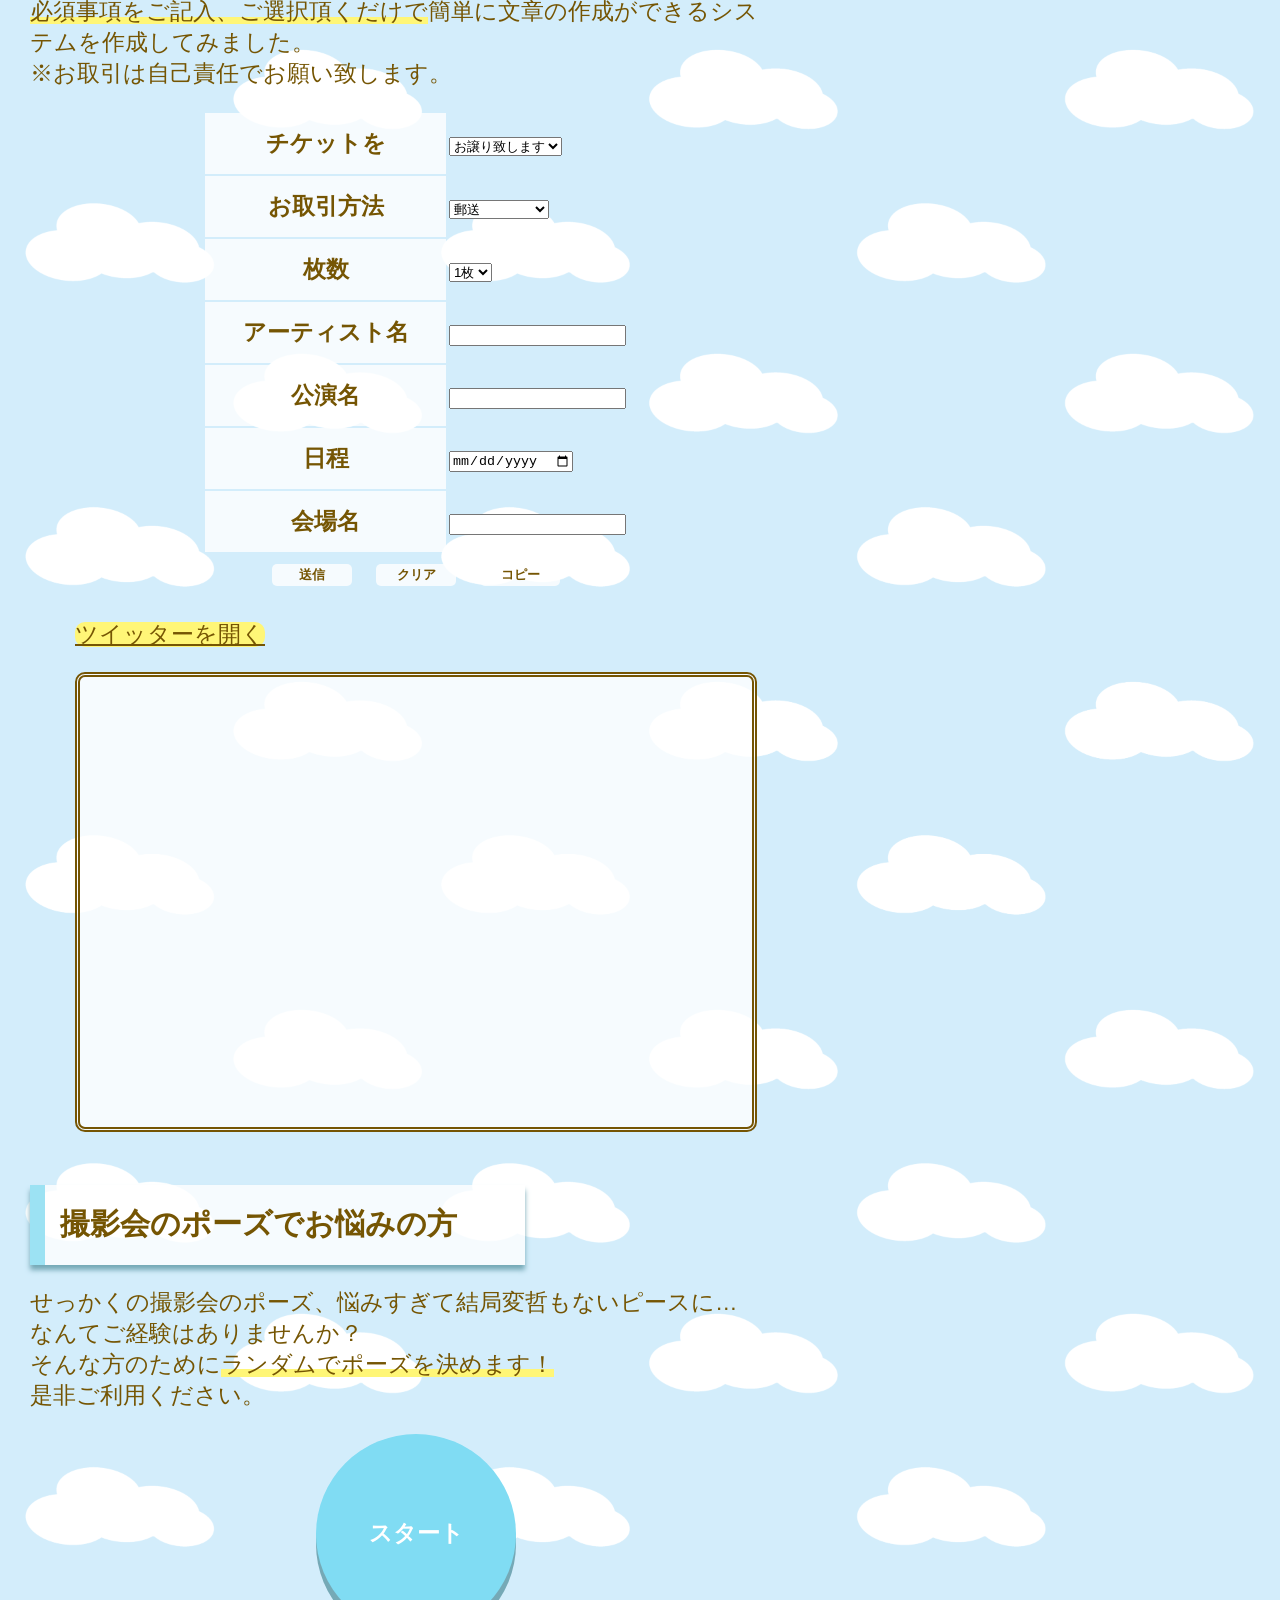
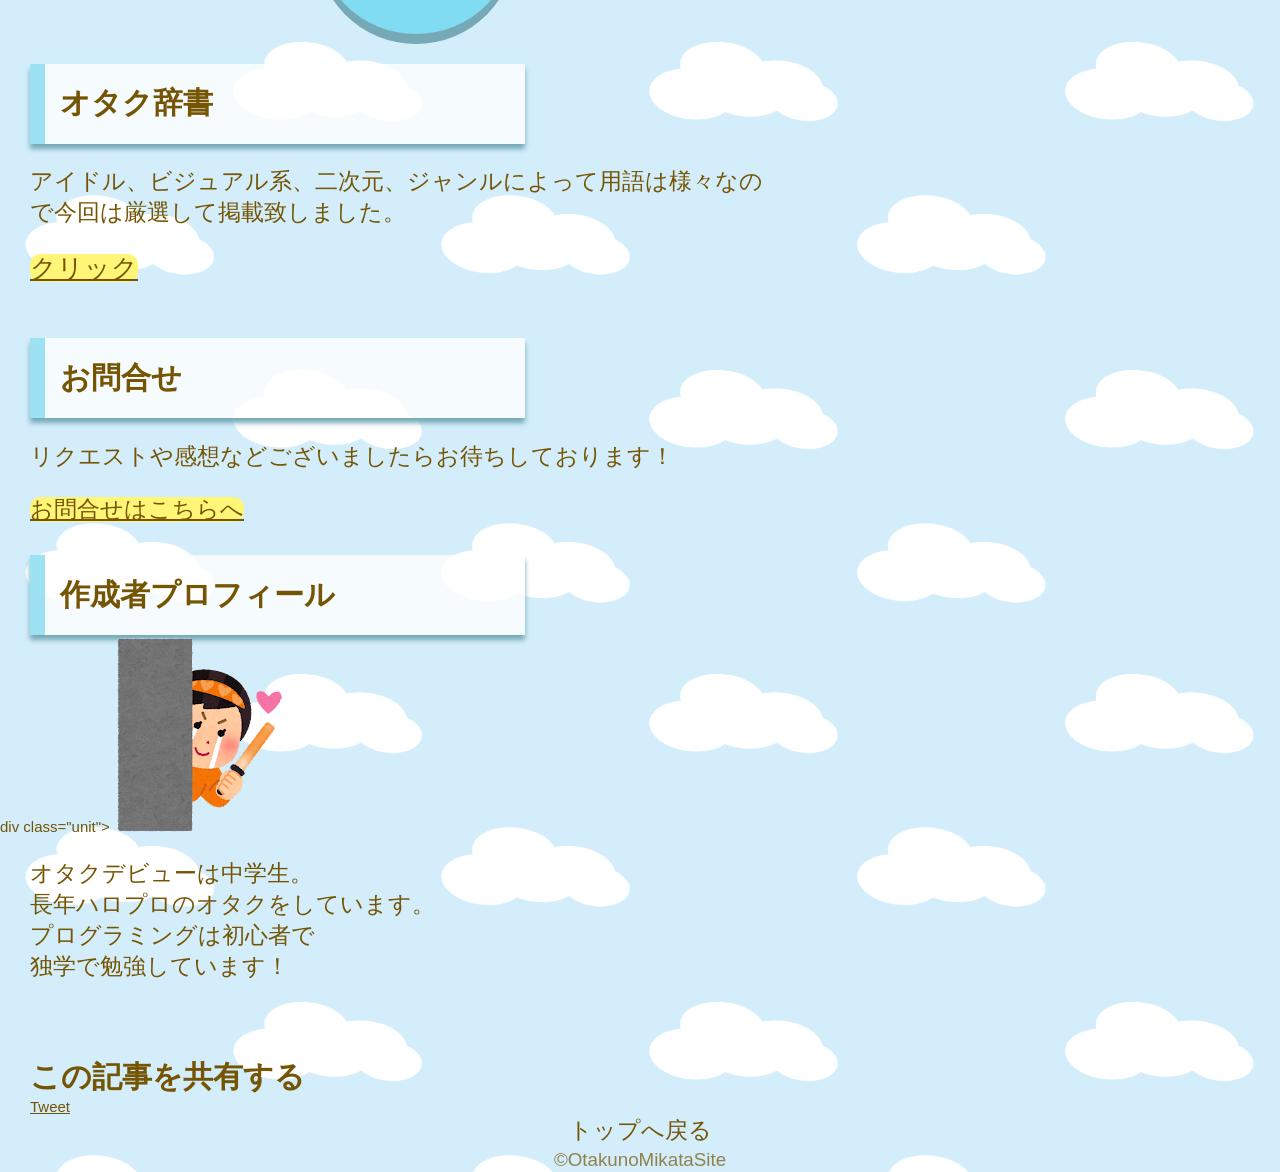
==== commit bde5b5c7: "Update index.html" ====
--- a/index.html
+++ b/index.html
@@ -236,9 +236,9 @@
 
   <div class="profile">
    <h1>作成者プロフィール</h1>
-    <div class="unit">
+    div class="unit">
       <img src="Mysite_img/otaku1.png" alt="profile"> 
-      <p>オタクデビューは中学生。<br>長年ハロプロのオタクをしています。<br>プログラミング初心者です。<br>独学で勉強しています。</p>
+      <p>オタクデビューは中学生。<br>長年ハロプロのオタクをしています。<br>プログラミングは初心者で<br>独学で勉強しています！</p>
    </div>
   </div>
   <div class="share">
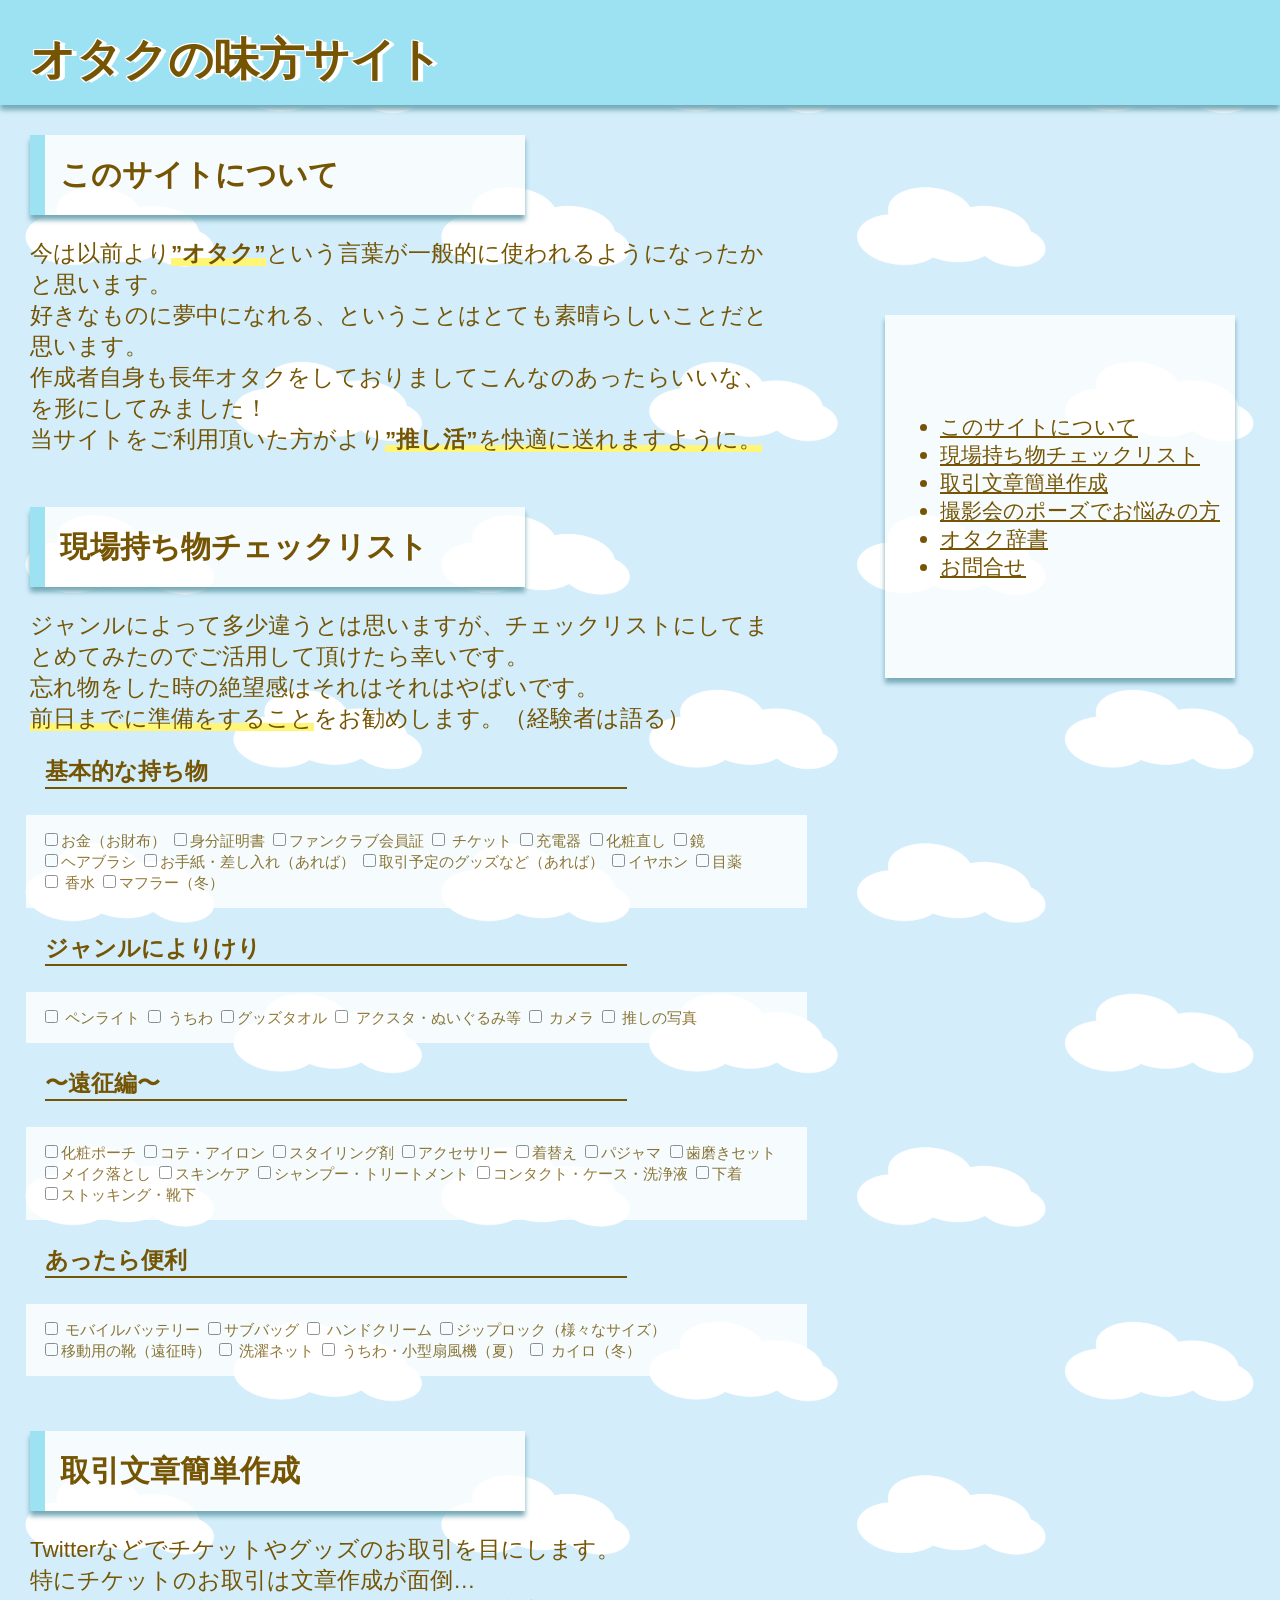
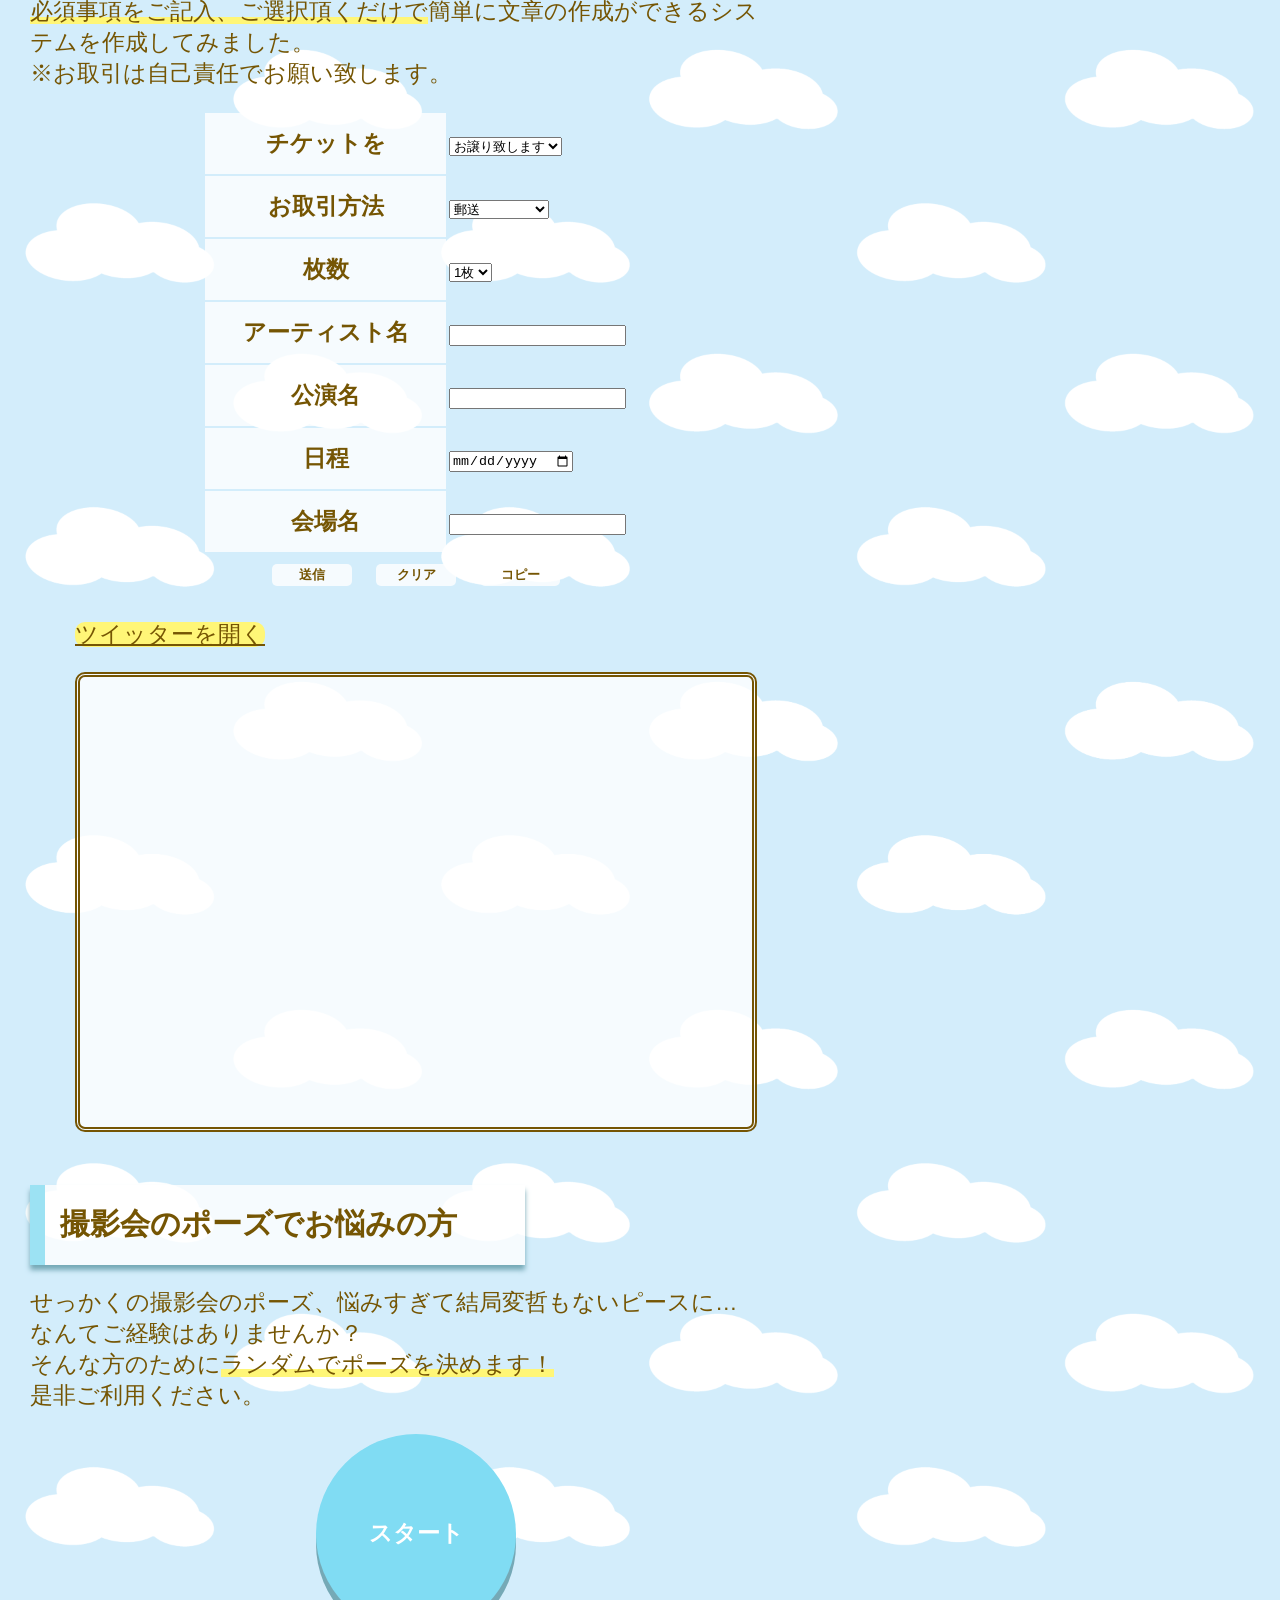
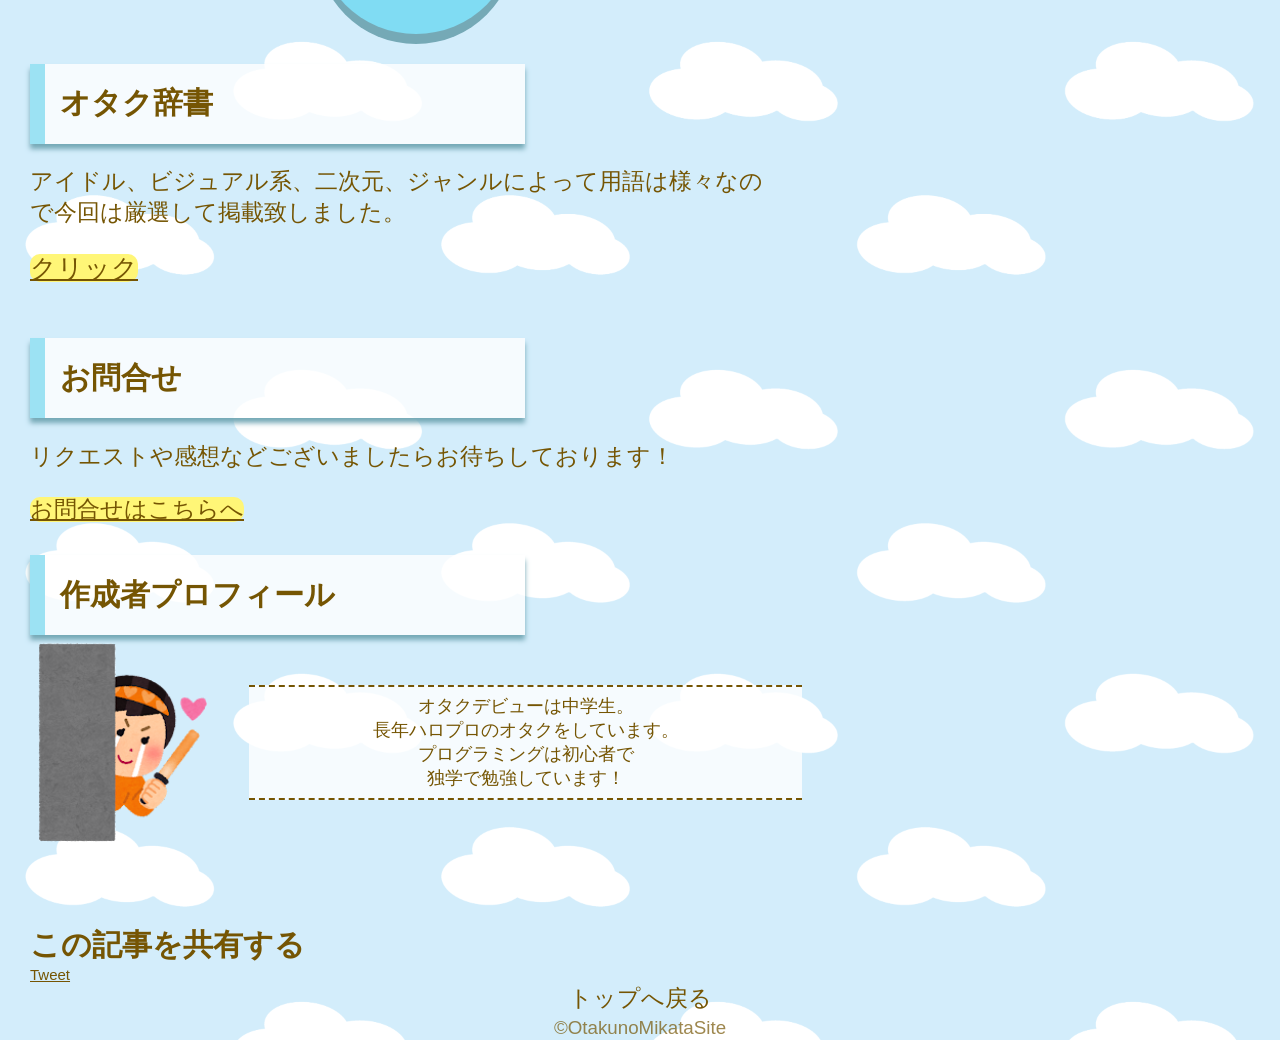
==== commit 23e9e342: "Update index.html" ====
--- a/index.html
+++ b/index.html
@@ -236,7 +236,7 @@
 
   <div class="profile">
    <h1>作成者プロフィール</h1>
-    div class="unit">
+    <div class="unit">
       <img src="Mysite_img/otaku1.png" alt="profile"> 
       <p>オタクデビューは中学生。<br>長年ハロプロのオタクをしています。<br>プログラミングは初心者で<br>独学で勉強しています！</p>
    </div>
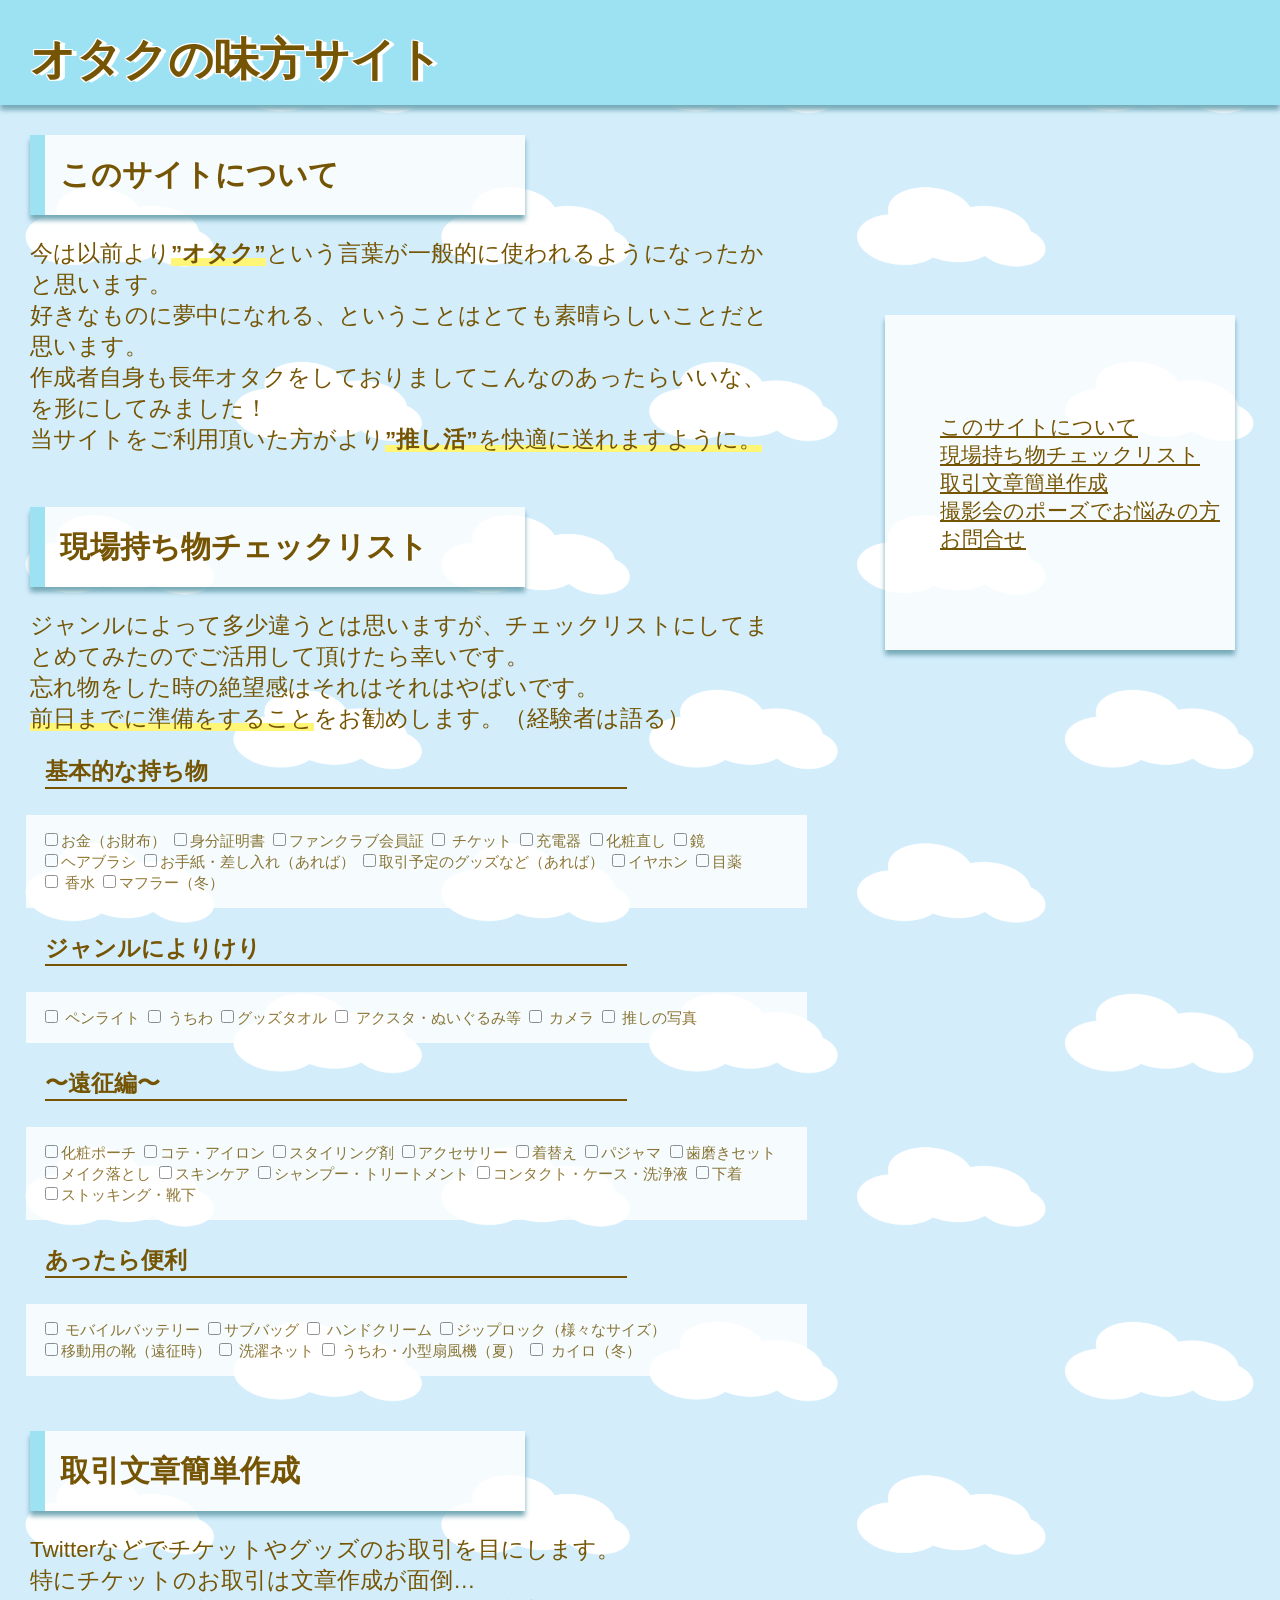
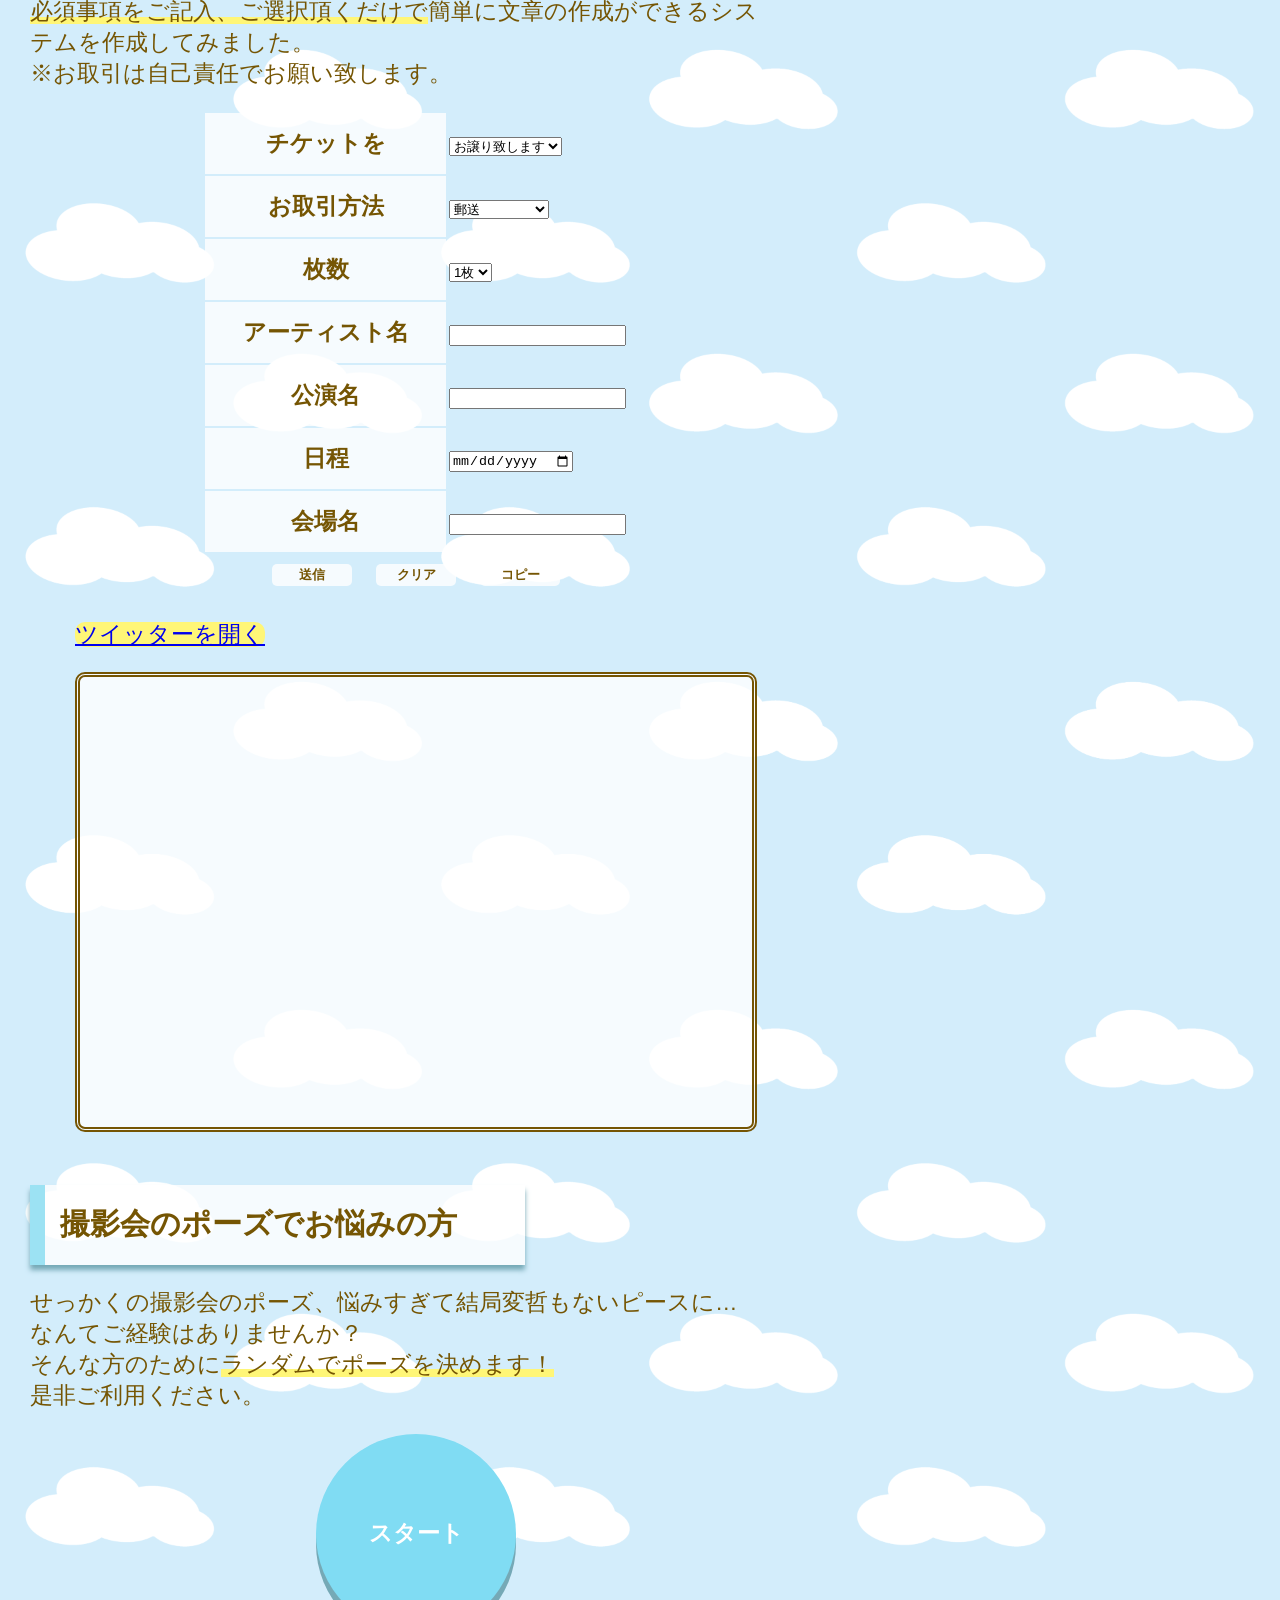
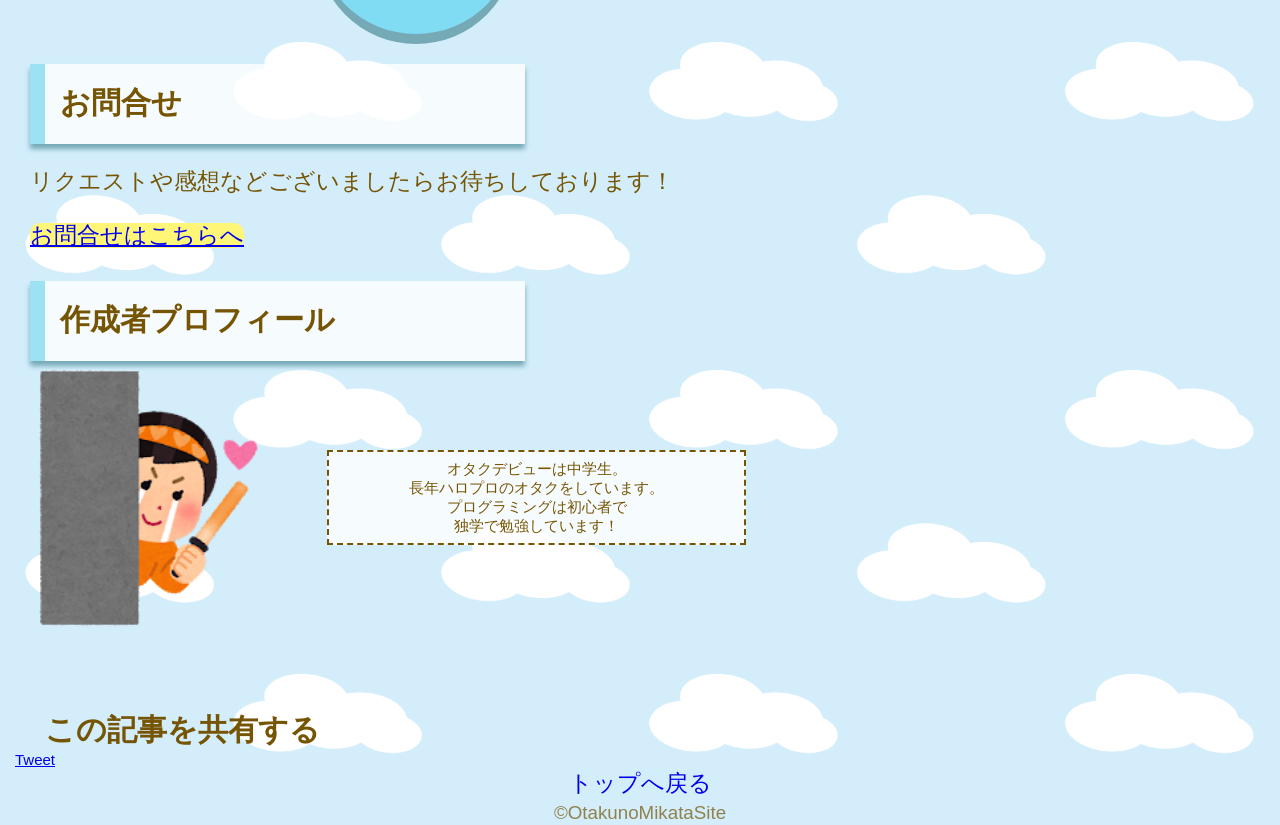
==== commit 80ed5951: "Add files via upload" ====
--- a/index.html
+++ b/index.html
@@ -27,7 +27,6 @@
            <li><a href="#checklist">現場持ち物チェックリスト</a></li>
            <li><a href="#template">取引文章簡単作成</a></li>
            <li><a href="#pose">撮影会のポーズでお悩みの方</a></li>
-           <li><a href="#dictionary">オタク辞書</a></li>
            <li><a href="#contact">お問合せ</a></li>
          </ul>
        </nav>
@@ -41,7 +40,6 @@
           <li><a href="#checklist">現場持ち物チェックリスト</a></li>
           <li><a href="#template">取引文章簡単作成</a></li>
           <li><a href="#pose">撮影会のポーズでお悩みの方</a></li>
-          <li><a href="#dictionary">オタク辞書</a></li>
           <li><a href="#contact">お問合せ</a></li>
        </ul>
     </nav>
@@ -218,14 +216,6 @@
 
   </section>
 
-  <section  class="dictionary  animate">
-    <div id="dictionary"class="space" ></div>
-    <h1>オタク辞書</h1>
-     <p>アイドル、ビジュアル系、二次元、ジャンルによって用語は様々なので今回は厳選して掲載致しました。</p>
-
-     <p><a href="index2.html"  class="clickbtn">クリック</a></p>
-  </section>
-
 
   <section class="contact">
     <div id="contact" class="space"></div>
--- a/css/styles.css
+++ b/css/styles.css
@@ -97,6 +97,7 @@
 nav ul{
   font-size: 1.5rem;
 }
+
 .menu{
   background-color:rgba(255, 255, 255, 0.8);
   padding: 1rem 2rem;
@@ -104,6 +105,15 @@
   z-index: 0;
   box-shadow: 0 5px 5px rgb(117, 169, 182);
 }
+
+.menu a{
+   color: rgb(117, 85, 3);
+}
+
+nav li{
+  list-style: none;
+}
+
 .sp-menu{
   margin-left: auto;
 }
@@ -274,10 +284,14 @@
   padding: 5px;
 }
 .unit>p{
-  border-top: dashed 2px rgb(117, 85, 3);
-  border-bottom: dashed 2px rgb(117, 85, 3);
+  border: dashed 2px rgb(117, 85, 3);
   background-color: rgba(255, 255, 255, 0.8);
-  padding: .5rem ;
+  padding: .5rem;
+  margin: 0 auto;
+}
+
+.share {
+  padding-left: 15px;
 }
 /* フッターなど */
 .top,footer{
@@ -289,42 +303,6 @@
 }
 footer{
   opacity: .7;
-}
-
-/* index2 */
-.space2{
-  margin-top:-100px ;
-  padding-top:100px;
-}
-.list{
-  display: flex;
-  font-size: 2rem;
-  justify-content: space-between;
-  width: 70%;
-  background-color:rgba(255, 255, 255, 0.8);
-  margin-left:2rem ;
-  padding: 1rem;
-}
-.list,a{
-  list-style: none;
-  color: rgb(117, 85, 3);
-  text-align: center;
-}
-.table{
-  margin-top: 40px;;
-  margin-right: 10px;
-  margin-left: 10px;
-  width: 95%;
-}
-.table th{
-  white-space: nowrap;
-}
-.table td{
-  background-color:  #fff;
-}
-.twitter-share-button{
-  margin-left: 2rem;
-  padding-top: 1.5rem;
 }
 
 @media (min-width: 800px) {
@@ -346,6 +324,9 @@
   .menu a{
     font-size: 1.4rem;
   }
+  .table{
+    font-size: 1rem;
+  }
   .unit{
     display: flex;
     margin: 0 30px;
@@ -355,7 +336,7 @@
     width: 30%;
   }
   .unit>P{
-    font-size: 1.2rem;
+    font-size: 1rem;
   }
 }
 
@@ -366,7 +347,13 @@
   main {
     margin-right: 35%;
   }
-}
-
-
-
+  .table th{
+    width: 20%;
+  }
+  .unit>P{
+    width: 400px;
+  }
+}
+
+
+
